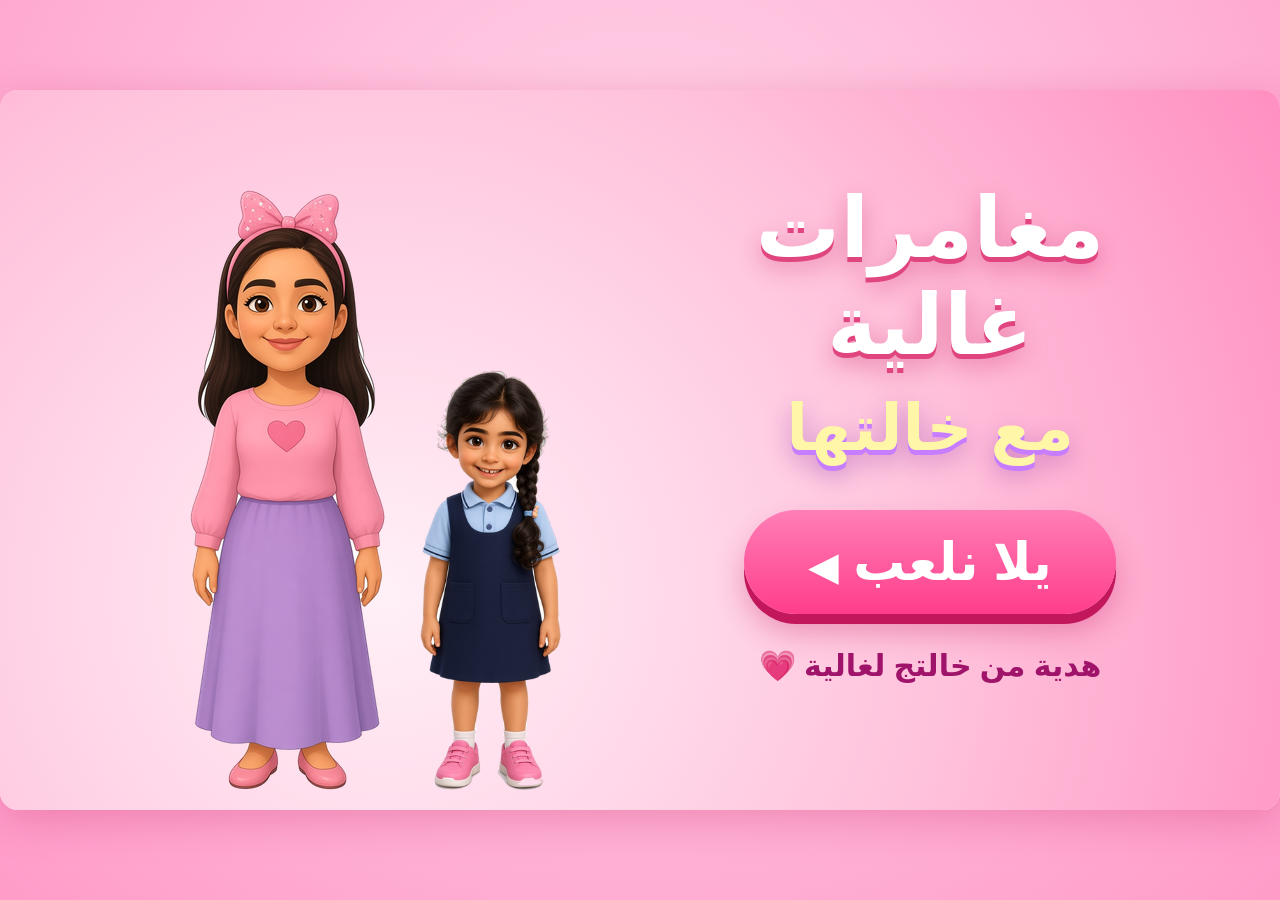
==== index.html @ 0c79da4c "Coins shop + offline 3D classroom" ====
<!DOCTYPE html>
<html lang="ar" dir="rtl">
<head>
<meta charset="utf-8">
<meta name="viewport" content="width=device-width, initial-scale=1, maximum-scale=1, user-scalable=no, viewport-fit=cover">
<meta name="apple-mobile-web-app-capable" content="yes">
<meta name="mobile-web-app-capable" content="yes">
<title>مغامرات غالية مع خالتها</title>
<link rel="stylesheet" href="style.css">
</head>
<body>
<div id="stage" data-screen="start">

  <section id="start" class="screen">
    <div class="hearts"></div>
    <div class="startChars">
      <img src="img/khala.png" class="sk" alt="" draggable="false">
      <img src="img/ghalia.png" class="sg" alt="" draggable="false">
    </div>
    <div class="startBox">
      <h1>مغامرات غالية<br><span>مع خالتها</span></h1>
      <button id="play" class="bigbtn">يلا نلعب <b>&#9654;</b></button>
      <p class="gift">هدية من خالتج لغالية 💗</p>
    </div>
  </section>

  <section id="menu" class="screen">
    <h2>وين نروح اليوم؟</h2>
    <div id="cards"></div>
  </section>

  <section id="room" class="screen">
    <div id="scene"></div>
    <div id="toolbar"></div>
    <div id="carousel"></div>
  </section>

  <div id="topbar">
    <button id="bHome" class="rb" title="البيت"></button>
    <button id="bReset" class="rb" title="من جديد"></button>
    <button id="bMusic" class="rb lt" title="الموسيقى"></button>
    <button id="bVoice" class="rb lt" title="الصوت"></button>
  </div>
  <div id="bubble"><img src="img/khala_face.png" alt="" draggable="false"><p id="btext"></p></div>
  <div id="dragl"></div>
  <div id="fx"></div>
  <div id="rotate">لفّي الجهاز بالعرض عشان تلعبين 🔄<small>(اضغطي للإكمال)</small></div>
</div>
<script src="game.js"></script>
<script src="rooms.js"></script>
<script src="rooms2.js"></script>
<script src="life.js"></script>
<script src="games.js"></script>
<script src="school.js"></script><script src="shop.js"></script>
<script src="menu.js"></script>
<script>GAME.api.buildMenu();</script>
</body>
</html>
---- style.css ----
*{box-sizing:border-box;-webkit-tap-highlight-color:transparent;-webkit-touch-callout:none;-webkit-user-select:none;user-select:none}
html,body{margin:0;padding:0;width:100%;height:100%;overflow:hidden;position:fixed;inset:0;overscroll-behavior:none;touch-action:none;
 background:radial-gradient(circle at 50% 30%,#ffd6ea,#ff9cc8);font-family:"Segoe UI","Tahoma","Geeza Pro","Arial",system-ui,sans-serif}
img{-webkit-user-drag:none;user-drag:none;pointer-events:none}
svg{display:block}
button{font-family:inherit;cursor:pointer;border:0;touch-action:none}
#stage{position:absolute;left:50%;top:50%;width:1280px;height:720px;transform-origin:50% 50%;overflow:hidden;border-radius:18px;background:#ffe3f1;box-shadow:0 10px 40px #c2185b44}
.screen{position:absolute;inset:0;display:none}
#stage[data-screen=start] #start,#stage[data-screen=menu] #menu,#stage[data-screen=room] #room{display:block}

/* start */
#start{background:radial-gradient(circle at 30% 70%,#fff0f7 0,#ffc2dc 55%,#ff8fc0 100%)}
.startChars{position:absolute;left:150px;bottom:20px;width:520px;height:640px}
.startChars img{position:absolute;bottom:0}
.sk{height:600px;left:40px;animation:sway 4s ease-in-out infinite}
.sg{height:420px;left:270px;animation:sway 3.2s ease-in-out infinite reverse}
@keyframes sway{0%,100%{transform:rotate(-1.5deg)}50%{transform:rotate(1.5deg)}}
.startBox{position:absolute;right:70px;top:90px;width:560px;text-align:center}
h1{margin:0;font-size:84px;line-height:1.15;color:#fff;text-shadow:0 5px 0 #e0457f,0 10px 24px #c2185b66;font-weight:900}
h1 span{font-size:64px;color:#fff6a8;text-shadow:0 5px 0 #c77dff,0 10px 24px #7b1fa266}
.bigbtn{margin-top:40px;font-size:52px;font-weight:900;color:#fff;background:linear-gradient(#ff7eb6,#ff3d8b);padding:22px 64px;border-radius:999px;box-shadow:0 10px 0 #c2185b,0 18px 30px #c2185b55;animation:pulse 1.4s ease-in-out infinite}
.bigbtn b{font-size:40px;display:inline-block;transform:scaleX(-1)}
.bigbtn:active{transform:translateY(6px);box-shadow:0 4px 0 #c2185b}
@keyframes pulse{0%,100%{transform:scale(1)}50%{transform:scale(1.06)}}
.gift{font-size:30px;color:#a0136a;font-weight:800;margin-top:34px}
.hearts{position:absolute;inset:0;overflow:hidden}
.hearts i{position:absolute;bottom:-60px;font-style:normal;color:#fff;opacity:.7;animation:rise linear infinite}
@keyframes rise{to{transform:translateY(-840px) rotate(30deg);opacity:0}}

/* menu */
#menu{background:radial-gradient(ellipse at 50% 0%,#ff9cd0 0,#ff5fa2 45%,#d81b74 100%)}
#menu:before{content:"";position:absolute;inset:0;background:repeating-linear-gradient(45deg,#ffffff0d 0 30px,#ffffff00 30px 60px)}
.mhead{position:absolute;left:0;right:0;top:0;height:112px;background:linear-gradient(#ffffff55,#ffffff00)}
#tabs{position:absolute;top:114px;left:0;right:0;display:flex;justify-content:center;gap:14px;direction:rtl}
.tab{font-size:24px;font-weight:900;color:#d81b74;background:linear-gradient(#fff,#ffe3f1);padding:9px 20px;border-radius:999px;box-shadow:0 5px 0 #b0105c,0 8px 16px #0003;position:relative;overflow:hidden}
.tab:after{content:"";position:absolute;left:8%;right:8%;top:3px;height:45%;border-radius:999px;background:linear-gradient(#ffffffcc,#ffffff00)}
.tab.on{color:#fff;background:linear-gradient(#ff8fd0,#e0187a);box-shadow:0 5px 0 #8e0d4c,0 0 0 4px #fff,0 8px 20px #0004}
#strip{position:absolute;top:190px;left:70px;right:70px;height:420px;overflow:hidden;touch-action:none;cursor:grab}
#inner{position:absolute;right:0;top:10px;display:flex;gap:26px;direction:rtl;padding:0 6px;will-change:transform}
.card{position:relative;flex:none;width:280px;height:390px;border-radius:44px;overflow:hidden;box-shadow:0 10px 0 #9c0f55,0 18px 30px #0004;border:7px solid #fff;display:flex;flex-direction:column;align-items:center;justify-content:flex-end;cursor:pointer}
.card .cbg{position:absolute;inset:0}
.card .ic{position:absolute;top:34px;left:50%;transform:translateX(-50%);width:210px;height:210px;border-radius:50%;background:radial-gradient(circle at 40% 35%,#ffffffee,#ffffff88 60%,#ffffff33);display:flex;align-items:center;justify-content:center;box-shadow:inset 0 -6px 12px #0001}
.card .ic svg{width:160px;height:160px}
.card .shine{position:absolute;left:-10%;right:-10%;top:-30%;height:60%;border-radius:50%;background:linear-gradient(#ffffff66,#ffffff00);pointer-events:none}
.card b{position:relative;margin-bottom:26px;font-size:34px;font-weight:900;color:#c2185b;background:linear-gradient(#fff,#ffe3f1);padding:8px 22px;border-radius:999px;box-shadow:0 5px 0 #f48fb1;white-space:nowrap}
.card .cs{position:absolute;top:16px;right:22px;font-style:normal;color:#fff;font-size:34px;text-shadow:0 0 10px #fff;animation:tw 1.4s ease-in-out infinite alternate}
.arr{position:absolute;top:350px;width:64px;height:64px;border-radius:50%;font-size:32px;font-weight:900;color:#d81b74;background:linear-gradient(#fff,#ffd6ea);box-shadow:0 5px 0 #9c0f55,0 8px 18px #0004;z-index:5}
.al{left:6px}.ar{right:6px}
#mchars{position:absolute;bottom:14px;left:50%;transform:translateX(-50%);display:flex;gap:16px;padding:8px 18px;border-radius:999px;background:linear-gradient(#ffffffdd,#ffd6eadd);box-shadow:0 6px 0 #9c0f55,0 10px 20px #0004;direction:rtl}
.mc{display:flex;align-items:center;gap:8px;cursor:pointer}
.mc img{width:64px;height:64px;border-radius:50%;border:4px solid #ff5fa2;background:#ffd6ea}
.mc b{font-size:26px;color:#c2185b;font-weight:900}
/* top bar */
#topbar{position:absolute;inset:0;pointer-events:none;z-index:60}
.rb{position:absolute;top:14px;width:84px;height:84px;border-radius:50%;background:radial-gradient(circle at 50% 30%,#fff 0,#fff 45%,#ffd6ea 100%);border:4px solid #ff5fa2;box-shadow:0 6px 0 #c2185b,0 10px 20px #0003;pointer-events:auto;display:none;padding:14px}
.rb svg{width:100%;height:100%}
.rb:active{transform:translateY(4px);box-shadow:0 2px 0 #f48fb1}
.rb.off{opacity:.45}
#bHome{right:16px}#bReset{right:112px}#bMusic{left:16px}#bVoice{left:112px}
#stage[data-screen=room] #bHome,#stage[data-screen=room] #bReset{display:block}
#stage[data-screen=room] .lt,#stage[data-screen=menu] .lt{display:block}

/* bubble */
#bubble{position:absolute;top:12px;left:50%;transform:translateX(-50%);max-width:780px;min-width:360px;display:none;align-items:center;gap:12px;background:#fff;border-radius:40px;padding:8px 26px 8px 10px;box-shadow:0 6px 0 #f48fb1,0 10px 24px #c2185b33;z-index:61;pointer-events:none;direction:rtl}
#stage[data-screen=room] #bubble,#stage[data-screen=menu] #bubble{display:flex}
#bubble img{width:78px;height:78px;border-radius:50%;background:#ffd6ea;border:4px solid #ff9cc8;flex:none;order:0}
#bubble p{margin:0;font-size:30px;font-weight:800;color:#8e1458;line-height:1.3}
#bubble.show{animation:bpop .35s ease-out}
@keyframes bpop{0%{transform:translateX(-50%) scale(.7)}70%{transform:translateX(-50%) scale(1.06)}100%{transform:translateX(-50%) scale(1)}}

/* room */
#scene{position:absolute;inset:0;overflow:hidden}
#scene .bg{position:absolute;inset:0;width:1280px;height:720px;z-index:0}
.prop{position:absolute}
.prop svg{width:100%;height:100%}
#toolbar{position:absolute;right:12px;top:112px;width:124px;bottom:12px;z-index:50;background:linear-gradient(90deg,#ff7ec0,#e0187a);border-radius:44px;box-shadow:0 8px 0 #8e0d4c,0 12px 24px #0004;display:flex;flex-direction:column;align-items:center;justify-content:space-evenly;padding:6px 0;border:4px solid #fff}
.tool{width:106px;height:90px;border-radius:28px;background:linear-gradient(#fff,#ffe3f1);box-shadow:0 4px 0 #b0105c;display:flex;flex-direction:column;align-items:center;justify-content:center;cursor:grab;touch-action:none;position:relative}
.tool svg{width:64px;height:64px;pointer-events:none}
.tool span{font-size:16px;font-weight:900;color:#c2185b;margin-top:1px;pointer-events:none;white-space:nowrap}
.tool:active{background:#ffe3f1}
.tool.hint{animation:thint 1s ease-in-out infinite;background:#fff3a8}
@keyframes thint{0%,100%{transform:scale(1)}50%{transform:scale(1.12)}}
#carousel{position:absolute;left:14px;bottom:12px;z-index:50;display:flex;gap:12px;background:linear-gradient(#ff7ec0,#e0187a);box-shadow:0 6px 0 #8e0d4c,0 10px 20px #0004;border-radius:30px;padding:8px;border:4px solid #fff;box-shadow:0 6px 20px #c2185b33}
.cc{width:96px;height:98px;border-radius:22px;background:linear-gradient(#fff,#ffe3f1);display:flex;flex-direction:column;align-items:center;justify-content:flex-start;touch-action:none;cursor:grab;overflow:hidden}
.cc img{width:72px;height:72px;border-radius:50%;margin-top:3px;border:3px solid #ff9cc8;background:#ffd6ea}
.cc b{font-size:17px;color:#a0136a}

.char{position:absolute;z-index:10;touch-action:none;cursor:grab;filter:drop-shadow(0 6px 4px #0002)}
.char>img{position:absolute;inset:0;width:100%;height:100%;z-index:1}
.char.lift{z-index:70;filter:drop-shadow(0 18px 10px #0003)}
.char.shine>img{filter:brightness(1.08) saturate(1.1) drop-shadow(0 0 10px #fff7)}
.acc{position:absolute;touch-action:none}
.acc .bk,.acc .fr{position:absolute;inset:0}
.acc .bk{z-index:0}.acc .fr{z-index:4}
.outfit{position:absolute;inset:0;z-index:2;pointer-events:none}.outfit svg{width:100%;height:100%}
.braid{position:absolute;inset:0;width:100%;height:100%;z-index:3}
.lay{position:absolute;pointer-events:none;z-index:5}.lay svg{width:100%;height:100%}
.acc svg{width:100%;height:100%}
.zzz{position:absolute;top:-6%;left:85%;z-index:3;font-size:40px;font-weight:900;color:#fff6a8;text-shadow:0 2px 6px #3f2a8a;pointer-events:none}
.zzz i{position:absolute;font-style:normal;animation:zz 2.4s linear infinite;opacity:0}
.zzz i:nth-child(2){animation-delay:.8s}.zzz i:nth-child(3){animation-delay:1.6s}
@keyframes zz{0%{transform:translate(0,0) scale(.5);opacity:0}20%{opacity:1}100%{transform:translate(40px,-90px) scale(1.2);opacity:0}}

.ghost{position:absolute;pointer-events:none;z-index:90;filter:drop-shadow(0 12px 8px #0003);transition:transform .12s}
.ghost svg,.ghost img{width:100%;height:100%}
.ghost .bk,.ghost .fr{position:absolute;inset:0}
.ghost.pour{transform:rotate(-35deg)}
#dragl,#fx{position:absolute;inset:0;pointer-events:none}
#dragl{z-index:90}#fx{z-index:100}
.spk{position:absolute}
.spk svg{width:100%;height:100%}
.conf{position:absolute;width:14px;height:20px;border-radius:4px}
.drop{position:absolute;width:12px;height:16px;border-radius:50% 50% 50% 50%/60% 60% 40% 40%;background:#4fb3ff}

/* garden */
.bed{position:absolute;width:190px;height:90px;z-index:4}
.bed .soil{position:absolute;inset:0}
.bed .fl{position:absolute;left:45px;bottom:44px;width:100px;height:170px;transform-origin:50% 100%}
.bed .fl.sway{animation:fsway 3s ease-in-out infinite}
@keyframes fsway{0%,100%{transform:rotate(-3deg)}50%{transform:rotate(3deg)}}
.bfly{position:absolute;width:44px;height:36px;z-index:20;pointer-events:none;animation:flyb 5s ease-in-out infinite}
.bfly .w{transform-origin:50% 50%;animation:flap .25s ease-in-out infinite alternate}
@keyframes flap{to{transform:scaleX(.3)}}
@keyframes flyb{0%,100%{transform:translate(0,0)}25%{transform:translate(30px,-20px)}50%{transform:translate(-10px,-40px)}75%{transform:translate(-30px,-10px)}}
.cloud{animation:drift 30s linear infinite}
@keyframes drift{from{transform:translateX(-200px)}to{transform:translateX(1400px)}}

/* kitchen */
#oven.on .win{fill:#ff9a3c}
#oven.on{filter:drop-shadow(0 0 30px #ffb347)}
.pbar{position:absolute;left:30px;right:30px;top:-40px;height:24px;border-radius:12px;background:#fff;border:4px solid #ff9cc8;overflow:hidden;display:none}
.pbar i{display:block;height:100%;width:0;background:linear-gradient(90deg,#ffd34d,#ff7eb6)}
#oven.on .pbar{display:block}
#bowl.ready{animation:thint 1s ease-in-out infinite;cursor:grab}
#bowl.stir{animation:stir .25s linear 5}
@keyframes stir{0%,100%{transform:rotate(0)}25%{transform:rotate(-4deg)}75%{transform:rotate(4deg)}}
.flame{animation:flick .3s ease-in-out infinite alternate;transform-origin:50% 100%}
@keyframes flick{to{transform:scaleY(1.2) scaleX(.85)}}

/* bedroom */
#night{position:absolute;inset:0;z-index:30;pointer-events:none;background:rgba(22,18,80,.66);opacity:0;transition:opacity .9s}
#night.on{opacity:1}
#night .st{position:absolute;color:#fff6a8;animation:tw 1.6s ease-in-out infinite alternate}
#night .st svg{width:100%;height:100%}
@keyframes tw{from{opacity:.25;transform:scale(.7)}to{opacity:1;transform:scale(1.15)}}
#lamp{z-index:31;cursor:pointer}
#lamp .glow{position:absolute;left:-90px;top:-60px;width:290px;height:290px;border-radius:50%;background:radial-gradient(#fff3a8aa,#fff3a800 70%);pointer-events:none;transition:opacity .5s}
#lamp.off .glow{opacity:0}
#lamp.off .shade{fill:#b9a7d9}

#rotate{display:none;position:absolute;inset:0;z-index:200;background:#ff9cc8f0;color:#fff;font-size:60px;font-weight:900;align-items:center;justify-content:center;flex-direction:column;text-align:center}
#rotate small{font-size:30px;margin-top:20px}
@media (orientation:portrait){#rotate.need{display:flex}}

#toolbar.many .tool{height:74px}#toolbar.many .tool svg{width:50px;height:50px}#toolbar.many .tool span{font-size:14px}
.tool:before,.cc:before,.rb:before{content:"";position:absolute;left:12%;right:12%;top:4px;height:36%;border-radius:999px;background:linear-gradient(#ffffffcc,#ffffff00);pointer-events:none}
.cc{position:relative;box-shadow:0 4px 0 #b0105c}
#bubble{border:4px solid #ff5fa2;background:linear-gradient(#fff,#fff0f7)}
.acc,.acc .bk,.acc .fr,.acc .bk *{pointer-events:none}
.acc .fr svg *{pointer-events:visiblePainted}

#iris{position:absolute;left:50%;top:50%;width:1600px;height:1600px;transform:translate(-50%,-50%);border-radius:50%;box-shadow:0 0 0 1400px #e0187a;pointer-events:none;z-index:150}
.nocar #carousel{display:none}.notools #toolbar{display:none}
/* life */
.char>img.idle{animation:breathe 3.2s ease-in-out infinite;transform-origin:50% 100%}
@keyframes breathe{0%,100%{transform:scale(1,1)}50%{transform:scale(1.012,1.022) translateY(-2px)}}
.lids{position:absolute;inset:0;z-index:3;pointer-events:none}
.lids i{position:absolute;border-radius:50%;transform:scaleY(0);transform-origin:50% 0;border-bottom:2px solid #3a2216}
.hrt{position:absolute;color:#ff3d8b;font-size:30px;font-weight:900;text-shadow:0 2px 0 #fff}
.ftxt{position:absolute;font-size:46px;font-weight:900;color:#fff;text-shadow:0 3px 0 #d81b74,0 0 12px #ff5fa2;white-space:nowrap;pointer-events:none}
.dust{position:absolute;width:22px;height:22px;border-radius:50%;background:#e8dcc8}
.tapring{position:absolute;width:70px;height:70px;border-radius:50%;border:5px solid #fff;box-shadow:0 0 10px #ff5fa2}
.amb.tapme{cursor:pointer}
.cat svg .tail{animation:tail 1s ease-in-out infinite alternate;transform-origin:100px 40px}
@keyframes tail{to{transform:rotate(20deg)}}
.bird .wg{animation:wing .3s ease-in-out infinite alternate;transform-origin:30px 14px}
@keyframes wing{to{transform:scaleY(-.6)}}
.mote{position:absolute;width:10px;height:10px;border-radius:50%;background:radial-gradient(#fff,#fff0);pointer-events:none;z-index:2;animation:mote 7s ease-in-out infinite}
@keyframes mote{0%,100%{transform:translate(0,0);opacity:.2}50%{transform:translate(20px,-40px);opacity:1}}
.fish{animation:swim 7s linear infinite}.f1{animation-duration:6s}.f2{animation-duration:8s;animation-delay:-3s}.f3{animation-duration:5s;animation-delay:-1s}
@keyframes swim{0%{transform:translate(20px,40px)}25%{transform:translate(110px,30px)}50%{transform:translate(180px,60px) scaleX(-1)}75%{transform:translate(90px,75px) scaleX(-1)}100%{transform:translate(20px,40px)}}
.tank.fast .fish{animation-duration:1.2s!important}
.steam{position:absolute;width:26px;height:26px;border-radius:50%;background:#ffffffcc;filter:blur(2px)}
.tvshow{position:absolute;left:9%;top:13%;width:82%;height:65%;overflow:hidden;border-radius:8px;display:none;background:linear-gradient(90deg,#ff7eb6,#ffd34d,#7ed6ff,#b388ff);background-size:300% 100%;animation:rainbow 2s linear infinite}
.tv.on .tvshow{display:block}
.tvshow i{position:absolute;font-style:normal;color:#fff;font-size:28px;animation:tvj 1s ease-in-out infinite alternate}
.tvshow i:nth-child(1){left:10%;top:20%}.tvshow i:nth-child(2){left:45%;top:35%;animation-delay:.3s}.tvshow i:nth-child(3){left:75%;top:15%;animation-delay:.6s}
@keyframes tvj{to{transform:translateY(20px) rotate(30deg)}}
@keyframes rainbow{to{background-position:300% 0}}
.curt{transform-origin:50% 0;animation:curt 4s ease-in-out infinite;pointer-events:none}.curt.r{animation-delay:-2s}
@keyframes curt{0%,100%{transform:skewX(0)}50%{transform:skewX(3deg)}}
.doors{perspective:600px}.door{position:absolute;top:0;width:50%;height:100%;border:6px solid #ff9cc8;border-radius:12px;transition:transform .6s;box-shadow:inset 0 0 0 10px #fff3}
.door.l{left:0;transform-origin:0 50%}.door.r{right:0;transform-origin:100% 50%}
.door:after{content:"";position:absolute;top:48%;width:14px;height:14px;border-radius:50%;background:#ff5fa2}.door.l:after{right:12px}.door.r:after{left:12px}
.doors.open .door.l{transform:rotateY(-75deg)}.doors.open .door.r{transform:rotateY(75deg)}
.apple{position:absolute;width:26px;height:26px;border-radius:50%;background:radial-gradient(circle at 35% 35%,#ff8a8a,#e8193c)}
.bub{position:absolute;border-radius:50%;border:2px solid #bfe6ff;background:radial-gradient(circle at 30% 30%,#fff,#bfe6ff44)}
/* games ui */
#coins{position:absolute;left:210px;top:26px;padding:8px 18px;border-radius:999px;font-size:28px;font-weight:900;color:#8a5a00;background:linear-gradient(#fff6c2,#ffd34d);box-shadow:0 5px 0 #c99a00,0 8px 16px #0003;display:none;pointer-events:none;direction:ltr}
#stage[data-screen=menu] #coins,#stage[data-screen=room] #coins{display:block}
.hud{position:absolute;bottom:14px;left:50%;transform:translateX(-50%);z-index:40;display:flex;gap:24px;padding:10px 28px;border-radius:999px;background:linear-gradient(#ff7ec0,#e0187a);box-shadow:0 6px 0 #8e0d4c,0 10px 20px #0004;color:#fff;font-size:34px;font-weight:900;direction:ltr}
.ovl{position:absolute;inset:0;z-index:45;background:#7a0a4a66;display:flex;align-items:center;justify-content:center}
.ovbox{min-width:520px;max-width:780px;padding:30px 40px;border-radius:44px;background:linear-gradient(#fff,#ffe3f1);border:8px solid #ff5fa2;box-shadow:0 12px 0 #9c0f55,0 20px 40px #0005;text-align:center}
.ovbox h3{margin:0 0 10px;font-size:52px;color:#d81b74;font-weight:900}
.ovbox p{margin:8px 0;font-size:30px;color:#8e1458;font-weight:800}
.ovbtns{display:flex;gap:16px;justify-content:center;margin-top:18px;flex-wrap:wrap}
.gbtn{font-size:34px;font-weight:900;color:#fff;background:linear-gradient(#ff7eb6,#e0187a);padding:14px 34px;border-radius:999px;box-shadow:0 7px 0 #8e0d4c;position:relative}
.gbtn.alt{background:linear-gradient(#c9a4ff,#8f5bff);box-shadow:0 7px 0 #4b2aa8}.gbtn.nx{background:linear-gradient(#8fe38f,#2fa84f);box-shadow:0 7px 0 #1b6b30}
.gbtn:active{transform:translateY(5px);box-shadow:0 2px 0 #8e0d4c}
.stars{font-size:80px;letter-spacing:8px;direction:ltr}.stars i{font-style:normal;color:#e6d6e6;text-shadow:0 4px 0 #c9b0c9}.stars i.on{color:#ffd34d;text-shadow:0 4px 0 #e0a400,0 0 20px #fff6a8}
.cdown{position:absolute;left:50%;top:50%;transform:translate(-50%,-50%);z-index:46;font-size:180px;font-weight:900;color:#fff;text-shadow:0 8px 0 #d81b74,0 0 30px #ff5fa2;pointer-events:none}
.mcard{position:absolute;perspective:800px;cursor:pointer;z-index:5}
.mcard .mi{position:absolute;inset:0;transition:transform .4s;transform-style:preserve-3d}
.mcard.up .mi{transform:rotateY(180deg)}
.mf{position:absolute;inset:0;border-radius:24px;backface-visibility:hidden;-webkit-backface-visibility:hidden;display:flex;align-items:center;justify-content:center;border:6px solid #fff;box-shadow:0 6px 0 #9c0f55}
.mf.back{background:linear-gradient(135deg,#ff7eb6,#c77dff);color:#fff;font-size:70px;font-weight:900}
.mf.front{background:#fff;transform:rotateY(180deg)}
.mf.front img,.mf.front svg{width:78%;height:78%;object-fit:cover;border-radius:50%}
.mcard.done .mf.front{box-shadow:0 0 0 6px #ffd34d,0 0 26px #ffd34d}
.basket{position:absolute;z-index:6}
.fall{position:absolute;left:0;top:0;width:60px;height:60px;z-index:5;pointer-events:none}
.fall.gold{filter:drop-shadow(0 0 10px #fff6a8) saturate(1.5)}.fall.gold svg{transform:scale(1.25)}
.bal{position:absolute;left:0;top:0;width:80px;height:130px;z-index:5;cursor:pointer}
.hole{position:absolute;width:160px;height:150px;z-index:5;cursor:pointer}
.hole>svg{position:absolute;left:0;bottom:0;width:160px;height:110px;z-index:2}
.hole .pop{position:absolute;left:30px;top:40px;width:100px;height:110px;z-index:1;transform:translateY(80px);transition:transform .18s;overflow:hidden}
.hole .pop.up{transform:translateY(-30px)}
.hole .pop svg{width:100%;height:100%}
/* school */
.nextbtn{position:absolute;left:50%;bottom:24px;transform:translateX(-50%);z-index:44;font-size:40px;font-weight:900;color:#fff;background:linear-gradient(#8fe38f,#2fa84f);padding:14px 46px;border-radius:999px;box-shadow:0 8px 0 #1b6b30,0 12px 24px #0004;cursor:pointer;animation:pulse 1.2s ease-in-out infinite}
.sbar{position:absolute;left:50%;top:112px;transform:translateX(-50%);z-index:40;display:flex;align-items:center;gap:12px;background:#fff;border:4px solid #ff5fa2;border-radius:999px;padding:6px 16px;font-size:26px;font-weight:900;color:#c2185b}
.sbar div{width:300px;height:22px;border-radius:11px;background:#ffe3f1;overflow:hidden}.sbar i{display:block;height:100%;width:0;background:linear-gradient(90deg,#ffd34d,#ff5fa2);transition:width .2s}
.holdbtn{position:absolute;width:130px;height:130px;border-radius:50%;z-index:40;background:radial-gradient(circle at 50% 35%,#7ed6ff,#2f93d6);box-shadow:0 8px 0 #1b5e9a,0 12px 24px #0004;display:flex;align-items:center;justify-content:center;cursor:pointer;touch-action:none}
.holdbtn svg{position:absolute;inset:-6px;width:142px;height:142px}.holdbtn b{font-size:60px}.holdbtn.on{transform:scale(.94)}
.dimmer{position:absolute;inset:0;background:#2a2060aa;z-index:18;pointer-events:none;transition:opacity 1s}
.clockr{animation:ringc .12s linear infinite;cursor:pointer}
@keyframes ringc{0%,100%{transform:rotate(-8deg)}50%{transform:rotate(8deg)}}
.swipe{position:absolute;z-index:25;touch-action:none}
.handhint{position:absolute;z-index:41;font-size:60px;pointer-events:none;animation:hh 1s ease-in-out infinite}
@keyframes hh{0%,100%{transform:translateX(-30px)}50%{transform:translateX(30px)}}
.pjtop{position:absolute;left:0;right:0;bottom:0;height:20%;background:linear-gradient(#ffd6ea,#ff9cc8);border-radius:40% 40% 0 0}
.tapme{cursor:pointer}.sway{animation:fsway 2.5s ease-in-out infinite}
.tapspot{position:absolute;z-index:30;border-radius:40%;border:4px dashed #fff;box-shadow:0 0 16px #ff5fa2;animation:pulse 1s ease-in-out infinite;cursor:pointer}
.fall2{position:absolute;left:0;top:0;width:90px;height:90px;z-index:20;cursor:pointer;filter:drop-shadow(0 6px 4px #0003)}
.par{position:absolute;left:0;right:0;pointer-events:none}
.par.far{top:150px;height:240px;background:url("data:image/svg+xml,%3Csvg xmlns='http://www.w3.org/2000/svg' width='640' height='240'%3E%3Crect x='20' y='60' width='120' height='180' rx='8' fill='%23ffc2dc'/%3E%3Crect x='170' y='100' width='100' height='140' rx='8' fill='%23c9a4ff'/%3E%3Crect x='300' y='40' width='130' height='200' rx='8' fill='%23ffe0a3'/%3E%3Crect x='470' y='90' width='110' height='150' rx='8' fill='%23a8ecd0'/%3E%3Cg fill='%23fff' opacity='.8'%3E%3Crect x='40' y='90' width='30' height='30'/%3E%3Crect x='90' y='90' width='30' height='30'/%3E%3Crect x='40' y='150' width='30' height='30'/%3E%3Crect x='190' y='130' width='25' height='25'/%3E%3Crect x='330' y='70' width='30' height='30'/%3E%3Crect x='380' y='70' width='30' height='30'/%3E%3Crect x='490' y='120' width='30' height='30'/%3E%3C/g%3E%3Ccircle cx='600' cy='200' r='40' fill='%236bd466'/%3E%3Ccircle cx='150' cy='210' r='30' fill='%236bd466'/%3E%3C/svg%3E") repeat-x}
.par.lanes{top:515px;height:110px;background:url("data:image/svg+xml,%3Csvg xmlns='http://www.w3.org/2000/svg' width='160' height='110'%3E%3Crect x='0' y='3' width='80' height='8' rx='4' fill='%23fff'/%3E%3Crect x='0' y='99' width='80' height='8' rx='4' fill='%23fff'/%3E%3C/svg%3E") repeat-x}
.car{position:absolute;width:300px;height:150px;z-index:20}.car svg{width:100%;height:100%}
.car img{position:absolute;width:44px;height:44px;border-radius:50%}.car .fk{left:186px;top:12px}.car .fg{left:122px;top:14px}
.robj{position:absolute;left:0;top:0;width:80px;height:80px;z-index:15;pointer-events:none}.robj svg{width:100%;height:100%}
.robj.light{width:70px;height:260px;z-index:12}.robj.gate{width:420px;height:330px;z-index:5}
.brake{position:absolute;left:30px;bottom:110px;width:150px;height:150px;border-radius:50%;z-index:40;background:radial-gradient(circle at 50% 35%,#ff7a7a,#d81b1b);box-shadow:0 8px 0 #8a0d0d,0 12px 24px #0004;display:flex;flex-direction:column;align-items:center;justify-content:center;color:#fff;font-weight:900;font-size:26px;touch-action:none;cursor:pointer}
.brake b{font-size:56px}.brake.on{transform:scale(.92)}.brake.hint{animation:pulse .6s ease-in-out infinite}
.sboard{position:absolute;left:290px;top:50px;width:580px;height:360px;border-radius:24px;background:#2f6f5a;border:14px solid #c48a55;box-shadow:0 10px 24px #0003;z-index:6;overflow:hidden}
.bin{position:absolute;inset:0}
.blt{position:absolute;left:24px;top:14px;font-size:110px;font-weight:900;color:#fff6a8;font-family:Arial,sans-serif}
.bq{position:absolute;left:150px;top:44px;font-size:44px;color:#fff;font-weight:800;font-family:Arial,sans-serif;direction:ltr}
.bpics{position:absolute;left:20px;right:20px;bottom:20px;display:flex;justify-content:space-around;direction:ltr}
.bpic{width:150px;height:170px;border-radius:24px;background:#fff;display:flex;flex-direction:column;align-items:center;justify-content:center;cursor:pointer;box-shadow:0 6px 0 #1f4a3c}
.bpic svg{width:100px;height:100px}.bpic span{font-size:26px;font-weight:900;color:#2f6f5a;font-family:Arial,sans-serif}
.bpic.ok{background:#fff6a8;box-shadow:0 0 0 6px #ffd34d,0 0 24px #ffd34d}
.sslot,.sshape{position:absolute;width:70px;height:70px;z-index:31}.sslot svg,.sshape svg{width:100%;height:100%}
.sshape{z-index:32;cursor:grab;touch-action:none;filter:drop-shadow(0 4px 2px #0004)}
.teacher,.kid{pointer-events:none}
.cert{width:640px;padding:10px;border:10px double #ffd34d;border-radius:30px;background:#fffdf3}
.cert img{height:250px}.ctitle{font-size:56px;font-weight:900;color:#d81b74}.cert p{margin:4px}.cd{direction:ltr;color:#999!important;font-size:24px!important}
.certo .ovbox{padding:20px 30px}
/* shop */
.shopgrid{position:absolute;left:50px;top:110px;width:840px;display:grid;grid-template-columns:repeat(4,1fr);gap:18px;z-index:30}
.scard{background:linear-gradient(180deg,#fff,#ffe3f1);border:4px solid #ff9cc8;border-radius:26px;height:200px;display:flex;flex-direction:column;align-items:center;justify-content:center;box-shadow:0 8px 0 #f17db5,0 12px 24px #c2185b33;cursor:pointer;touch-action:none}
.scard .sico{width:110px;height:100px;display:flex;align-items:center;justify-content:center}
.scard .sico svg{max-width:100%;max-height:100%}
.scard .snm{font-weight:900;color:#a0136a;font-size:22px}
.scard .spr{margin-top:6px;background:#ffd34d;color:#7a4a00;border-radius:16px;padding:2px 14px;font-weight:900;font-size:22px;direction:ltr}
.scard.own{border-color:#7be07b;box-shadow:0 8px 0 #4cbb4c}.scard.own .spr{background:#7be07b;color:#fff;direction:rtl}
.scard.lock{filter:saturate(.55);opacity:.85}
.scard.can{animation:bob 1.6s ease-in-out infinite}
.shopnote{position:absolute;left:50px;top:560px;width:840px;text-align:center;font-weight:900;color:#a0136a;font-size:24px;z-index:30}
.shopgo{position:absolute;left:340px;top:615px;z-index:30;font-size:22px}
@keyframes sbob{0%,100%{transform:translateY(0)}50%{transform:translateY(-6px)}}.scard.can{animation:sbob 1.6s ease-in-out infinite}
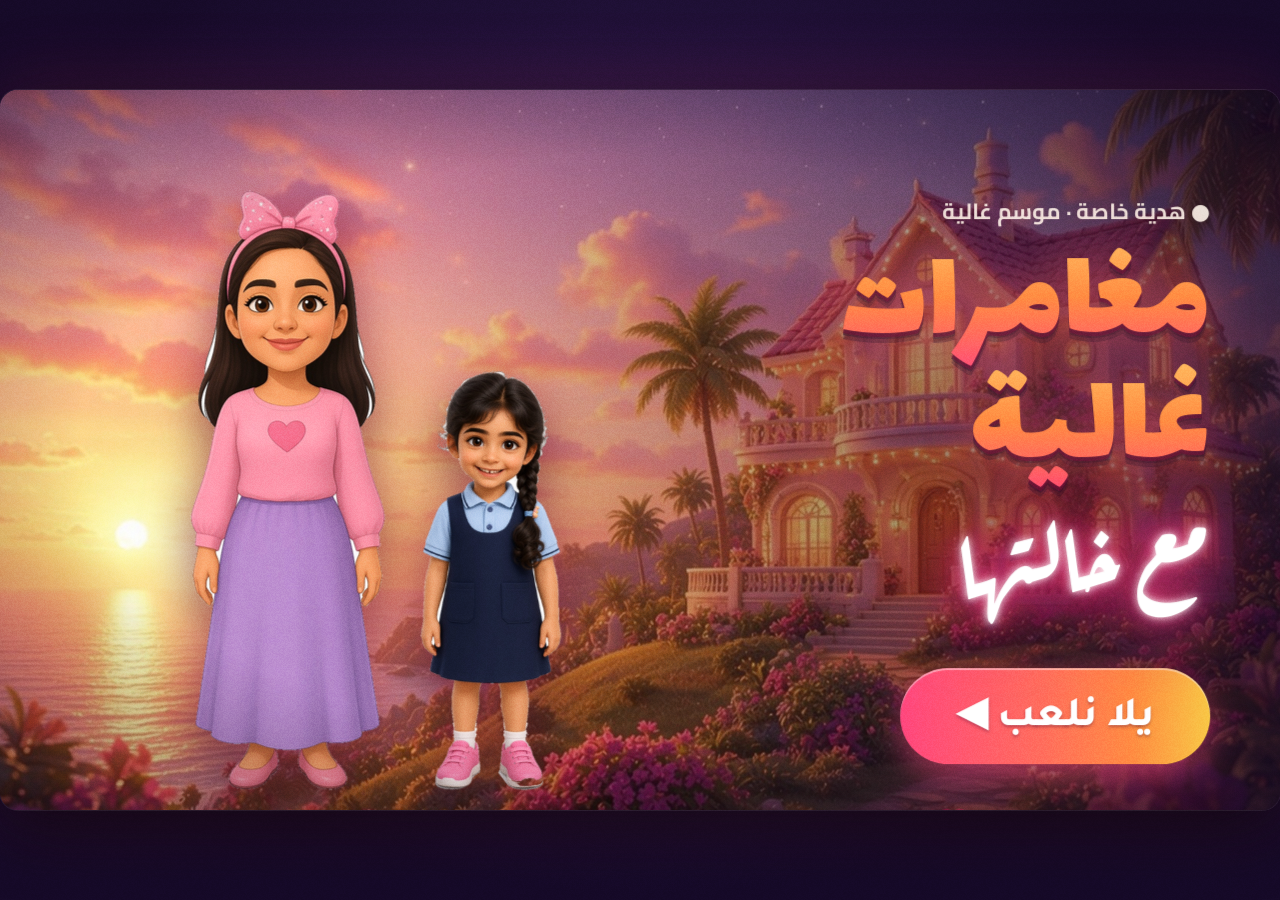
==== commit d6a7ebb4: "v2: illustrated 2.5D redesign (sunset boutique shop, illustrated dream house + classroom, Ghalia spr" ====
--- a/index.html
+++ b/index.html
@@ -6,7 +6,12 @@
 <meta name="apple-mobile-web-app-capable" content="yes">
 <meta name="mobile-web-app-capable" content="yes">
 <title>مغامرات غالية مع خالتها</title>
+<link rel="stylesheet" href="fonts/tajawal.css">
+<link rel="stylesheet" href="fonts/v2.css">
 <link rel="stylesheet" href="style.css">
+<link rel="stylesheet" href="chrome.css">
+<link rel="stylesheet" href="theme-v2.css">
+<meta name="theme-color" content="#160a28">
 </head>
 <body>
 <div id="stage" data-screen="start">
@@ -18,7 +23,7 @@
       <img src="img/ghalia.png" class="sg" alt="" draggable="false">
     </div>
     <div class="startBox">
-      <h1>مغامرات غالية<br><span>مع خالتها</span></h1>
+      <h1><span class="t1">مغامرات غالية</span><br><span class="t2">مع خالتها</span></h1>
       <button id="play" class="bigbtn">يلا نلعب <b>&#9654;</b></button>
       <p class="gift">هدية من خالتج لغالية 💗</p>
     </div>
@@ -46,13 +51,16 @@
   <div id="fx"></div>
   <div id="rotate">لفّي الجهاز بالعرض عشان تلعبين 🔄<small>(اضغطي للإكمال)</small></div>
 </div>
+<script src="chrome.js"></script>
+<script src="voice-en.js"></script>
 <script src="game.js"></script>
 <script src="rooms.js"></script>
 <script src="rooms2.js"></script>
 <script src="life.js"></script>
 <script src="games.js"></script>
 <script src="school.js"></script><script src="shop.js"></script>
+<script src="v2-rooms.js"></script>
 <script src="menu.js"></script>
-<script>GAME.api.buildMenu();</script>
+<script>GAME.api.buildMenu();V2.grain(document.body,{opacity:.06,vignette:false});</script>
 </body>
 </html>
--- a/fonts/tajawal.css
+++ b/fonts/tajawal.css
@@ -0,0 +1,48 @@
+@font-face {
+  font-family: 'Tajawal';
+  font-style: normal;
+  font-weight: 500;
+  font-display: swap;
+  src: url(tajawal-500-arabic.woff2) format('woff2');
+  unicode-range: U+0600-06FF, U+0750-077F, U+0870-0891, U+0897-08E1, U+08E3-08FF, U+200C-200E, U+2010-2011, U+204F, U+2E41, U+FB50-FDFF, U+FE70-FE74, U+FE76-FEFC, U+102E0-102FB, U+10E60-10E7E, U+10EC2-10EC7, U+10EC9-10EEE, U+10EF0-10EFF, U+1EE00-1EE03, U+1EE05-1EE1F, U+1EE21-1EE22, U+1EE24, U+1EE27, U+1EE29-1EE32, U+1EE34-1EE37, U+1EE39, U+1EE3B, U+1EE42, U+1EE47, U+1EE49, U+1EE4B, U+1EE4D-1EE4F, U+1EE51-1EE52, U+1EE54, U+1EE57, U+1EE59, U+1EE5B, U+1EE5D, U+1EE5F, U+1EE61-1EE62, U+1EE64, U+1EE67-1EE6A, U+1EE6C-1EE72, U+1EE74-1EE77, U+1EE79-1EE7C, U+1EE7E, U+1EE80-1EE89, U+1EE8B-1EE9B, U+1EEA1-1EEA3, U+1EEA5-1EEA9, U+1EEAB-1EEBB, U+1EEF0-1EEF1;
+}
+@font-face {
+  font-family: 'Tajawal';
+  font-style: normal;
+  font-weight: 500;
+  font-display: swap;
+  src: url(tajawal-500-latin.woff2) format('woff2');
+  unicode-range: U+0000-00FF, U+0131, U+0152-0153, U+02BB-02BC, U+02C6, U+02DA, U+02DC, U+0304, U+0308, U+0329, U+2000-206F, U+20AC, U+2122, U+2191, U+2193, U+2212, U+2215, U+FEFF, U+FFFD;
+}
+@font-face {
+  font-family: 'Tajawal';
+  font-style: normal;
+  font-weight: 700;
+  font-display: swap;
+  src: url(tajawal-700-arabic.woff2) format('woff2');
+  unicode-range: U+0600-06FF, U+0750-077F, U+0870-0891, U+0897-08E1, U+08E3-08FF, U+200C-200E, U+2010-2011, U+204F, U+2E41, U+FB50-FDFF, U+FE70-FE74, U+FE76-FEFC, U+102E0-102FB, U+10E60-10E7E, U+10EC2-10EC7, U+10EC9-10EEE, U+10EF0-10EFF, U+1EE00-1EE03, U+1EE05-1EE1F, U+1EE21-1EE22, U+1EE24, U+1EE27, U+1EE29-1EE32, U+1EE34-1EE37, U+1EE39, U+1EE3B, U+1EE42, U+1EE47, U+1EE49, U+1EE4B, U+1EE4D-1EE4F, U+1EE51-1EE52, U+1EE54, U+1EE57, U+1EE59, U+1EE5B, U+1EE5D, U+1EE5F, U+1EE61-1EE62, U+1EE64, U+1EE67-1EE6A, U+1EE6C-1EE72, U+1EE74-1EE77, U+1EE79-1EE7C, U+1EE7E, U+1EE80-1EE89, U+1EE8B-1EE9B, U+1EEA1-1EEA3, U+1EEA5-1EEA9, U+1EEAB-1EEBB, U+1EEF0-1EEF1;
+}
+@font-face {
+  font-family: 'Tajawal';
+  font-style: normal;
+  font-weight: 700;
+  font-display: swap;
+  src: url(tajawal-700-latin.woff2) format('woff2');
+  unicode-range: U+0000-00FF, U+0131, U+0152-0153, U+02BB-02BC, U+02C6, U+02DA, U+02DC, U+0304, U+0308, U+0329, U+2000-206F, U+20AC, U+2122, U+2191, U+2193, U+2212, U+2215, U+FEFF, U+FFFD;
+}
+@font-face {
+  font-family: 'Tajawal';
+  font-style: normal;
+  font-weight: 800;
+  font-display: swap;
+  src: url(tajawal-800-arabic.woff2) format('woff2');
+  unicode-range: U+0600-06FF, U+0750-077F, U+0870-0891, U+0897-08E1, U+08E3-08FF, U+200C-200E, U+2010-2011, U+204F, U+2E41, U+FB50-FDFF, U+FE70-FE74, U+FE76-FEFC, U+102E0-102FB, U+10E60-10E7E, U+10EC2-10EC7, U+10EC9-10EEE, U+10EF0-10EFF, U+1EE00-1EE03, U+1EE05-1EE1F, U+1EE21-1EE22, U+1EE24, U+1EE27, U+1EE29-1EE32, U+1EE34-1EE37, U+1EE39, U+1EE3B, U+1EE42, U+1EE47, U+1EE49, U+1EE4B, U+1EE4D-1EE4F, U+1EE51-1EE52, U+1EE54, U+1EE57, U+1EE59, U+1EE5B, U+1EE5D, U+1EE5F, U+1EE61-1EE62, U+1EE64, U+1EE67-1EE6A, U+1EE6C-1EE72, U+1EE74-1EE77, U+1EE79-1EE7C, U+1EE7E, U+1EE80-1EE89, U+1EE8B-1EE9B, U+1EEA1-1EEA3, U+1EEA5-1EEA9, U+1EEAB-1EEBB, U+1EEF0-1EEF1;
+}
+@font-face {
+  font-family: 'Tajawal';
+  font-style: normal;
+  font-weight: 800;
+  font-display: swap;
+  src: url(tajawal-800-latin.woff2) format('woff2');
+  unicode-range: U+0000-00FF, U+0131, U+0152-0153, U+02BB-02BC, U+02C6, U+02DA, U+02DC, U+0304, U+0308, U+0329, U+2000-206F, U+20AC, U+2122, U+2191, U+2193, U+2212, U+2215, U+FEFF, U+FFFD;
+}
--- a/fonts/v2.css
+++ b/fonts/v2.css
@@ -0,0 +1,10 @@
+/* v2 display fonts — vendored locally (SIL OFL) */
+@font-face{font-family:'Lalezar';font-style:normal;font-weight:400;font-display:swap;src:url(lalezar-arabic-400-normal.woff2) format('woff2');unicode-range:U+0600-06FF,U+0750-077F,U+0870-08FF,U+200C-200E,U+2010-2011,U+204F,U+2E41,U+FB50-FDFF,U+FE70-FEFC;}
+@font-face{font-family:'Lalezar';font-style:normal;font-weight:400;font-display:swap;src:url(lalezar-latin-400-normal.woff2) format('woff2');unicode-range:U+0000-00FF,U+0131,U+0152-0153,U+02BB-02BC,U+02C6,U+02DA,U+02DC,U+2000-206F,U+20AC,U+2122,U+2212,U+FEFF,U+FFFD;}
+@font-face{font-family:'Aref Ruqaa';font-style:normal;font-weight:700;font-display:swap;src:url(aref-ruqaa-arabic-700-normal.woff2) format('woff2');unicode-range:U+0600-06FF,U+0750-077F,U+0870-08FF,U+200C-200E,U+2010-2011,U+204F,U+2E41,U+FB50-FDFF,U+FE70-FEFC;}
+@font-face{font-family:'Aref Ruqaa';font-style:normal;font-weight:700;font-display:swap;src:url(aref-ruqaa-latin-700-normal.woff2) format('woff2');unicode-range:U+0000-00FF,U+2000-206F;}
+@font-face{font-family:'Cairo';font-style:normal;font-weight:400;font-display:swap;src:url(cairo-arabic-400-normal.woff2) format('woff2');unicode-range:U+0600-06FF,U+0750-077F,U+0870-08FF,U+200C-200E,U+2010-2011,U+204F,U+2E41,U+FB50-FDFF,U+FE70-FEFC;}
+@font-face{font-family:'Cairo';font-style:normal;font-weight:700;font-display:swap;src:url(cairo-arabic-700-normal.woff2) format('woff2');unicode-range:U+0600-06FF,U+0750-077F,U+0870-08FF,U+200C-200E,U+2010-2011,U+204F,U+2E41,U+FB50-FDFF,U+FE70-FEFC;}
+@font-face{font-family:'Cairo';font-style:normal;font-weight:900;font-display:swap;src:url(cairo-arabic-900-normal.woff2) format('woff2');unicode-range:U+0600-06FF,U+0750-077F,U+0870-08FF,U+200C-200E,U+2010-2011,U+204F,U+2E41,U+FB50-FDFF,U+FE70-FEFC;}
+@font-face{font-family:'Cairo';font-style:normal;font-weight:700;font-display:swap;src:url(cairo-latin-700-normal.woff2) format('woff2');unicode-range:U+0000-00FF,U+2000-206F,U+2212;}
+@font-face{font-family:'Cairo';font-style:normal;font-weight:900;font-display:swap;src:url(cairo-latin-900-normal.woff2) format('woff2');unicode-range:U+0000-00FF,U+2000-206F,U+2212;}
--- a/chrome.css
+++ b/chrome.css
@@ -0,0 +1,73 @@
+/* ===== Ghalia v2 shared chrome: "sunset neon boutique" visual language ===== */
+:root{
+  --v2-ink:#160a28;--v2-plum:#23153c;--v2-plum2:#2f1b4f;
+  --v2-pink:#ff477e;--v2-pink2:#e12b7a;--v2-orange:#ff8c42;--v2-yellow:#f9c846;--v2-cyan:#00f0ff;--v2-green:#5dffa0;
+  --v2-cream:#fff4ea;
+  --v2-grad:linear-gradient(90deg,#ff477e 0%,#ff6d5e 45%,#ff8c42 75%,#f9c846 100%);
+  --v2-head:'Lalezar','Cairo','Tajawal',system-ui,sans-serif;
+  --v2-script:'Aref Ruqaa','Lalezar',serif;
+  --v2-ui:'Cairo','Tajawal',system-ui,sans-serif;
+}
+.v2-grain{position:fixed;inset:-50%;width:200%;height:200%;pointer-events:none;z-index:9000;opacity:.075;mix-blend-mode:overlay;background-size:180px 180px;animation:v2grain .9s steps(6) infinite}
+@keyframes v2grain{0%{transform:translate(0,0)}17%{transform:translate(-3%,2%)}33%{transform:translate(2%,-4%)}50%{transform:translate(-4%,-1%)}67%{transform:translate(3%,3%)}83%{transform:translate(-1%,4%)}100%{transform:translate(0,0)}}
+.v2-vignette{position:fixed;inset:0;pointer-events:none;z-index:8999;background:radial-gradient(ellipse 75% 70% at 50% 48%,rgba(0,0,0,0) 55%,rgba(14,4,30,.55) 100%)}
+#v2-wipe{position:fixed;inset:0;z-index:9500;pointer-events:none;clip-path:inset(0 0 0 100%);
+  background:linear-gradient(180deg,#160a28 0%,#23153c 30%,#e12b7a 62%,#ff8c42 82%,#f9c846 100%)}
+#v2-wipe::after{content:'';position:absolute;inset:0;background:repeating-linear-gradient(180deg,rgba(22,10,40,0) 0 26px,rgba(22,10,40,.55) 26px 34px);mask:linear-gradient(180deg,transparent 55%,#000 70%);-webkit-mask:linear-gradient(180deg,transparent 55%,#000 70%)}
+#v2-wipe b{position:absolute;inset:0;display:flex;align-items:center;justify-content:center;font:700 clamp(40px,9vw,120px)/1 var(--v2-script);color:#fff;text-shadow:0 0 12px #ff477e,0 0 34px #ff477e,0 0 70px #e12b7a;opacity:.95}
+.v2-pill{appearance:none;border:0;cursor:pointer;font:900 16px/1 var(--v2-ui);color:#fff;padding:14px 26px;border-radius:999px;background:var(--v2-grad);
+  box-shadow:0 8px 24px rgba(255,71,126,.45),inset 0 1px 0 rgba(255,255,255,.45);text-shadow:0 1px 2px rgba(80,0,40,.35);transition:transform .25s cubic-bezier(.3,1.6,.5,1),box-shadow .25s,filter .25s;white-space:nowrap}
+.v2-pill:hover{transform:translateY(-2px) scale(1.04);box-shadow:0 12px 34px rgba(255,71,126,.6),inset 0 1px 0 rgba(255,255,255,.5)}
+.v2-pill:active{transform:scale(.96)}
+.v2-pill[disabled]{filter:grayscale(.7) brightness(.8);cursor:not-allowed}
+.v2-ghost{appearance:none;cursor:pointer;font:700 15px/1 var(--v2-ui);color:var(--v2-cream);padding:13px 22px;border-radius:999px;background:rgba(22,10,40,.45);border:1.5px solid rgba(255,244,234,.55);backdrop-filter:blur(8px);-webkit-backdrop-filter:blur(8px);transition:all .25s;white-space:nowrap}
+.v2-ghost:hover{border-color:#fff;background:rgba(255,71,126,.25)}
+.v2-counter{display:inline-flex;align-items:center;gap:6px;font:900 18px/1 var(--v2-ui);color:var(--v2-green);text-shadow:0 0 10px rgba(93,255,160,.55);direction:ltr;font-variant-numeric:tabular-nums}
+.v2-counter .coin{font-size:16px;filter:drop-shadow(0 0 6px rgba(249,200,70,.6))}
+.v2-digits{display:inline-flex;height:1.15em;overflow:hidden}
+.v2-digit{display:inline-block;width:.62em;height:1.15em;overflow:hidden;text-align:center}
+.v2-digit i{display:flex;flex-direction:column;font-style:normal;transition:transform 1.1s cubic-bezier(.2,.9,.25,1.08)}
+.v2-digit i span{display:block;height:1.15em;line-height:1.15em}
+.v2-digit.dim{opacity:.35}
+.v2-hint{display:flex;gap:10px;align-items:center;justify-content:center;flex-wrap:wrap;font:700 12px/1 var(--v2-ui);color:rgba(255,244,234,.85);letter-spacing:.2px}
+.v2-hint kbd{font:900 11px/1 var(--v2-ui);color:#fff;border:1.5px solid rgba(255,244,234,.7);border-radius:5px;padding:4px 7px;margin-inline-end:5px;background:rgba(255,255,255,.06)}
+.v2-hint .dot{opacity:.5}
+.v2-neon{font-family:var(--v2-script);color:#fff;text-shadow:0 0 6px #fff,0 0 14px var(--v2-pink),0 0 32px var(--v2-pink),0 0 64px var(--v2-pink2)}
+.v2-num{font:900 13px/1 var(--v2-ui);color:var(--v2-pink);letter-spacing:1px}
+@media (prefers-reduced-motion:reduce){.v2-grain{animation:none}}
+
+/* ===== v2 certificate «نجمة الصف» — gold-foil card on plum, sunburst rays, medallion portrait ===== */
+.v2cert{position:relative!important;overflow:hidden!important;isolation:isolate;color:#fff4ea!important;text-align:center;
+  background:radial-gradient(120% 80% at 50% 0%,#4a2466 0%,#23153c 55%,#160a28 100%)!important;border:none!important;border-radius:26px!important;
+  box-shadow:0 30px 80px rgba(10,0,30,.6),0 0 0 2px rgba(249,200,70,.35) inset!important;padding:26px 22px 22px!important;
+  animation:v2certIn .9s cubic-bezier(.2,1.4,.4,1) both}
+.v2cert::before{content:"";position:absolute;inset:0;padding:5px;border-radius:inherit;z-index:-1;pointer-events:none;
+  background:conic-gradient(from 0deg,#f9c846,#fff1b8,#d99a2b,#ffe08a,#f9c846,#fff1b8,#d99a2b,#f9c846);
+  -webkit-mask:linear-gradient(#000 0 0) content-box,linear-gradient(#000 0 0);-webkit-mask-composite:xor;mask-composite:exclude}
+.v2cert .v2rays{position:absolute;left:50%;top:118px;width:900px;height:900px;margin:-450px 0 0 -450px;z-index:-1;pointer-events:none;opacity:.32;
+  background:repeating-conic-gradient(from 0deg,rgba(249,200,70,.55) 0 6deg,transparent 6deg 18deg);
+  -webkit-mask:radial-gradient(circle,#000 0,transparent 62%);mask:radial-gradient(circle,#000 0,transparent 62%);animation:v2spin 28s linear infinite}
+.v2cert .v2shine{position:absolute;inset:0;z-index:2;pointer-events:none;background:linear-gradient(105deg,transparent 35%,rgba(255,255,255,.22) 48%,transparent 60%);transform:translateX(-120%);animation:v2shine 3.2s 1s ease-in-out infinite}
+.v2cert .v2medal{width:118px;height:118px;margin:0 auto 6px;border-radius:50%;position:relative;
+  background:radial-gradient(circle at 50% 35%,#ffe8f2,#ff9fc4);box-shadow:0 0 0 5px #f9c846,0 0 0 9px rgba(249,200,70,.25),0 0 40px rgba(255,180,80,.55);overflow:hidden;animation:v2pop .7s .35s cubic-bezier(.2,1.6,.4,1) both}
+.v2cert .v2medal img{position:absolute;left:50%;bottom:-6px;height:150%;transform:translateX(-50%)}
+.v2cert .v2stars{font-size:30px;letter-spacing:6px;filter:drop-shadow(0 0 10px rgba(249,200,70,.9));margin-bottom:2px}
+.v2cert .v2stars span{display:inline-block;animation:v2twinkle 1.6s ease-in-out infinite}.v2cert .v2stars span:nth-child(2){animation-delay:.3s;font-size:1.3em}.v2cert .v2stars span:nth-child(3){animation-delay:.6s}
+.v2cert h2,.v2cert .cert-title,.v2cert .ctitle,.v2cert .modal-title{font-family:"Lalezar","Cairo",sans-serif!important;font-weight:400!important;font-size:38px!important;line-height:1.15!important;margin:4px 0!important;
+  background:linear-gradient(180deg,#fff6c9 0%,#f9c846 45%,#d98a1f 100%);-webkit-background-clip:text;background-clip:text;color:transparent!important;filter:drop-shadow(0 3px 0 rgba(120,50,0,.45))}
+.v2cert .cert-name,.v2cert .v2name{background:none!important;border:none!important;box-shadow:none!important;padding:0!important;font-family:"Aref Ruqaa","Lalezar",serif!important;font-size:30px!important;color:#ffd1e6!important;text-shadow:0 0 18px rgba(255,71,126,.8),0 0 4px #ff477e;margin:2px 0 6px!important;font-weight:700!important}
+.v2cert p,.v2cert .cert-desc{color:#f3dff0!important;font-family:"Cairo",sans-serif!important;font-weight:700!important;font-size:16px!important}
+.v2cert p b,.v2cert strong{color:#f9c846!important}
+.v2cert .v2date{direction:ltr;font-family:"Cairo",sans-serif;font-size:13px;letter-spacing:3px;color:rgba(255,244,234,.55);margin-top:2px}
+.v2cert .v2seal{position:absolute;top:14px;inset-inline-end:16px;width:58px;height:58px;border-radius:50%;display:grid;place-items:center;font-size:26px;z-index:3;
+  background:radial-gradient(circle at 35% 30%,#ff8fb3,#e12b7a 70%);box-shadow:0 0 0 3px #f9c846,0 6px 16px rgba(0,0,0,.4);transform:rotate(-14deg);animation:v2stamp .5s 1.1s cubic-bezier(.2,1.8,.4,1) both}
+.v2cert button,.v2cert .primary-btn{position:relative;z-index:4;font-family:"Lalezar","Cairo",sans-serif!important;font-weight:400!important;font-size:20px!important;border:none!important;border-radius:999px!important;color:#2a1240!important;
+  background:linear-gradient(180deg,#fff1b8,#f9c846 55%,#e0a020)!important;box-shadow:0 6px 0 #a8670e,0 12px 26px rgba(249,200,70,.4)!important;padding:12px 26px!important;margin-top:12px}
+.v2cert button:active{transform:translateY(3px);box-shadow:0 3px 0 #a8670e!important}
+@keyframes v2certIn{0%{opacity:0;transform:scale(.6) rotate(-6deg)}100%{opacity:1;transform:none}}
+@keyframes v2spin{to{transform:rotate(360deg)}}
+@keyframes v2shine{0%{transform:translateX(-120%)}60%,100%{transform:translateX(120%)}}
+@keyframes v2pop{0%{transform:scale(0)}100%{transform:scale(1)}}
+@keyframes v2twinkle{50%{transform:scale(1.25) rotate(12deg)}}
+@keyframes v2stamp{0%{opacity:0;transform:scale(2.4) rotate(-30deg)}100%{opacity:1;transform:rotate(-14deg)}}
+@media (prefers-reduced-motion:reduce){.v2cert,.v2cert *{animation:none!important}}
--- a/theme-v2.css
+++ b/theme-v2.css
@@ -0,0 +1,108 @@
+/* ===== v2 theme for the 2D game shell: sunset-neon chrome (start, menu, top bar, bubble, buttons, coin counter). Room art stays as-is. ===== */
+html,body{background:radial-gradient(ellipse at 50% 40%,#2f1b4f,#160a28 70%)!important}
+#stage{background:#160a28;box-shadow:0 0 0 1px rgba(255,255,255,.08),0 20px 60px rgba(0,0,0,.6),0 0 80px rgba(255,71,126,.18)}
+/* start */
+#start{background:linear-gradient(270deg,rgba(22,10,40,.85) 0%,rgba(22,10,40,.35) 50%,rgba(22,10,40,.05) 75%),url(img/hero-dreamhouse.jpg) center/cover}
+#start::after{content:'';position:absolute;inset:0;pointer-events:none;background:radial-gradient(ellipse 80% 75% at 50% 50%,transparent 55%,rgba(14,4,30,.6))}
+.startChars{filter:drop-shadow(0 0 24px rgba(255,71,126,.35)) drop-shadow(0 18px 20px rgba(0,0,0,.45))}
+.startBox{top:110px;text-align:right;z-index:2}
+.startBox h1{font-family:var(--v2-head);font-weight:400;font-size:132px;line-height:.95;margin:0;background:linear-gradient(180deg,#ffd36e 0%,#ff8c42 45%,#ff477e 85%);-webkit-background-clip:text;background-clip:text;color:transparent;filter:drop-shadow(0 6px 0 rgba(22,10,40,.6)) drop-shadow(0 0 30px rgba(255,71,126,.4))}
+.startBox h1 span{display:inline-block;margin-top:8px;font-family:var(--v2-script);font-weight:700;font-size:92px;color:#fff;-webkit-text-fill-color:#fff;transform:rotate(-4deg);text-shadow:0 0 8px #fff,0 0 20px #ff477e,0 0 44px #ff477e,0 0 80px #e12b7a}
+.startBox::before{content:'● هدية خاصة · موسم غالية';display:block;font:700 22px/1 var(--v2-ui);color:var(--v2-cream);margin-bottom:22px;opacity:.9}
+.bigbtn{font-family:var(--v2-ui);font-size:42px;font-weight:900;background:var(--v2-grad)!important;padding:20px 56px;box-shadow:0 12px 34px rgba(255,71,126,.55),inset 0 2px 0 rgba(255,255,255,.45)!important;text-shadow:0 2px 3px rgba(80,0,40,.35)}
+.bigbtn:active{transform:scale(.96)}
+.gift{color:var(--v2-cream);font-family:var(--v2-ui);font-size:24px;opacity:.85}
+.hearts i{color:#ff7eb6;text-shadow:0 0 12px #ff477e;opacity:.55}
+/* menu */
+#menu{background:linear-gradient(180deg,rgba(22,10,40,.92) 0%,rgba(22,10,40,.55) 35%,rgba(22,10,40,.7) 100%),url(img/hero-dreamhouse.jpg) center 60%/cover}
+#menu:before{background:linear-gradient(0deg,rgba(255,71,126,.22),transparent 40%)}
+.mhead{background:linear-gradient(rgba(22,10,40,.75),rgba(22,10,40,0))}
+#menu h2{font-family:var(--v2-head)}
+#tabs{counter-reset:t;gap:6px;top:112px}
+.tab{counter-increment:t;font-family:var(--v2-ui);font-size:22px;font-weight:900;color:rgba(255,244,234,.75);background:transparent;box-shadow:none;padding:10px 16px;border-radius:0}
+.tab::before{content:"٠" counter(t,arabic-indic) " ";color:var(--v2-pink);margin-inline-end:4px}
+.tab:after{left:16px;right:16px;top:auto;bottom:2px;height:3px;border-radius:3px;background:var(--v2-grad);transform:scaleX(0);transition:transform .35s cubic-bezier(.65,0,.35,1)}
+.tab.on{color:#fff;background:transparent;box-shadow:none}
+.tab.on:after{transform:scaleX(1)}
+.card{border-radius:30px;border:2px solid rgba(255,255,255,.22);box-shadow:0 22px 40px rgba(8,0,20,.55),0 0 0 1px rgba(255,71,126,.15);transition:transform .35s cubic-bezier(.3,1.6,.5,1),box-shadow .35s}
+.card:hover{transform:translateY(-8px) scale(1.03);box-shadow:0 30px 50px rgba(8,0,20,.6),0 0 34px rgba(255,71,126,.55)}
+.card::after{content:'';position:absolute;inset:0;background:linear-gradient(0deg,rgba(22,10,40,.75) 0%,rgba(22,10,40,0) 45%);pointer-events:none}
+.card .ic{box-shadow:0 12px 30px rgba(22,10,40,.35),inset 0 0 0 3px rgba(255,255,255,.6)}
+.card b{z-index:2;font-family:var(--v2-head);font-weight:400;font-size:36px;color:#fff;background:transparent;box-shadow:none;text-shadow:0 2px 12px rgba(22,10,40,.8);letter-spacing:.3px}
+.card .cs{z-index:2;color:#fff;text-shadow:0 0 10px #ff477e,0 0 20px #ff477e}
+.card[data-room=shop]{box-shadow:0 22px 40px rgba(8,0,20,.55),0 0 0 3px #ff477e,0 0 40px rgba(255,71,126,.7)}
+.card[data-room=shop]::before{content:'جديد ✨';position:absolute;top:18px;left:18px;z-index:3;font:900 18px/1 var(--v2-ui);color:#fff;background:var(--v2-grad);padding:8px 14px;border-radius:999px;box-shadow:0 0 18px rgba(255,71,126,.8)}
+.arr{color:#fff;background:rgba(22,10,40,.55);border:2px solid rgba(255,244,234,.55);box-shadow:0 8px 20px rgba(0,0,0,.35)}
+#mchars{background:rgba(22,10,40,.6);border:1.5px solid rgba(255,255,255,.18);box-shadow:0 10px 26px rgba(0,0,0,.4);backdrop-filter:blur(8px);-webkit-backdrop-filter:blur(8px)}
+.mc b{color:var(--v2-cream);font-family:var(--v2-ui)}
+.mc img{border-color:var(--v2-pink)}
+/* top bar buttons */
+.rb{background:radial-gradient(circle at 50% 30%,#3a2160 0,#23153c 60%,#160a28 100%);border:3px solid rgba(255,244,234,.55);box-shadow:0 8px 20px rgba(10,0,25,.45),0 0 18px rgba(255,71,126,.35)}
+.rb svg path,.rb svg ellipse,.rb svg rect{filter:drop-shadow(0 0 3px rgba(255,71,126,.8))}
+.rb:active{transform:scale(.92);box-shadow:0 4px 10px rgba(10,0,25,.45)}
+#bHome{background:var(--v2-grad);border-color:#fff}
+#bHome svg path,#bHome svg rect{stroke:#fff}
+/* coin pill → green slot-machine counter */
+#coins{background:rgba(22,10,40,.78);border:2px solid rgba(255,244,234,.4);box-shadow:0 8px 20px rgba(10,0,25,.45);padding:10px 18px;top:24px}
+#coins .v2-counter{font-size:32px}
+#coins .v2-counter .coin{font-size:28px}
+/* speech bubble: cream card like the shop tags */
+#bubble{background:#fff4ea!important;border:0!important;border-radius:22px;box-shadow:0 14px 34px rgba(10,0,25,.35),0 0 0 3px rgba(255,71,126,.35)!important}
+#bubble p{color:#23153c;font-family:var(--v2-ui);font-weight:900}
+#bubble img{border-color:var(--v2-pink)}
+/* big buttons inside games */
+.gbtn{font-family:var(--v2-ui);background:var(--v2-grad);box-shadow:0 10px 26px rgba(255,71,126,.5),inset 0 2px 0 rgba(255,255,255,.4)}
+.gbtn.alt{background:linear-gradient(90deg,#8f5bff,#c77dff);box-shadow:0 10px 26px rgba(143,91,255,.5),inset 0 2px 0 rgba(255,255,255,.4)}
+.gbtn.nx{background:linear-gradient(90deg,#14b86a,#5dffa0);box-shadow:0 10px 26px rgba(20,184,106,.5),inset 0 2px 0 rgba(255,255,255,.4)}
+.gbtn:active{transform:scale(.95)}
+#rotate{background:linear-gradient(180deg,#160a28,#23153c 40%,#e12b7a 80%,#ff8c42);font-family:var(--v2-head);font-weight:400}
+#stage{font-family:'Tajawal',"Segoe UI",Tahoma,"Geeza Pro",Arial,sans-serif}
+#stage button{font-family:inherit}
+.certo .ovbox{background:transparent!important;box-shadow:none!important;border:none!important}.certo .cert p.cd{color:rgba(255,244,234,.6)!important}
+
+/* ===== v2 dressing room ===== */
+.v2room{position:absolute;inset:0;overflow:hidden}
+.v2room .v2bgimg{position:absolute;inset:0;width:100%;height:100%;object-fit:cover;pointer-events:none}
+.v2dress .v2beam{position:absolute;left:330px;top:60px;width:520px;height:640px;pointer-events:none;mix-blend-mode:screen;opacity:.55;
+  background:linear-gradient(160deg,rgba(255,206,140,.55),rgba(255,170,110,0) 70%);clip-path:polygon(10% 0,42% 0,100% 100%,40% 100%);animation:v2beam 6s ease-in-out infinite}
+.v2dress.sun .v2beam{animation:v2beamPop 1.4s ease-out}
+.v2dress .v2fl,.v2dress .v2bulb{position:absolute;width:44px;height:44px;margin:-22px 0 0 -22px;border-radius:50%;pointer-events:none;mix-blend-mode:screen;
+  background:radial-gradient(circle,rgba(255,236,190,.95) 0,rgba(255,200,120,.45) 22%,rgba(255,170,90,0) 62%);animation:v2tw 2.2s ease-in-out infinite}
+.v2dress .v2bulb{width:60px;height:60px;margin:-30px 0 0 -30px;animation-duration:3s}
+.v2dress.mir .v2bulb{animation:v2chase .5s ease-in-out 4}
+.v2dress .v2heart{position:absolute;left:990px;top:128px;width:92px;height:84px;border-radius:50%;cursor:pointer;mix-blend-mode:screen;
+  background:radial-gradient(circle,rgba(255,90,170,.55),rgba(255,60,150,0) 65%);animation:v2neon 4s steps(1) infinite}
+.v2dress .v2heart.pulse{animation:v2heartPop .9s cubic-bezier(.2,1.6,.4,1)}
+.v2dress .v2hit{position:absolute;cursor:pointer;border-radius:20px}
+.v2dress.sway .v2hit[data-hit=wardrobe]{animation:v2glow 1s ease-out}
+.v2dress .v2flash{position:absolute;inset:0;background:#fff;opacity:0;pointer-events:none}
+.v2dress .v2flash.go{animation:v2flash .55s ease-out}
+@keyframes v2tw{0%,100%{opacity:.55;transform:scale(.85)}50%{opacity:1;transform:scale(1.12)}}
+@keyframes v2chase{0%,100%{opacity:.4}50%{opacity:1;transform:scale(1.5)}}
+@keyframes v2neon{0%,100%{opacity:1}43%{opacity:.35}45%{opacity:1}47%{opacity:.5}49%{opacity:1}}
+@keyframes v2heartPop{0%{transform:scale(1)}40%{transform:scale(1.8);opacity:1}100%{transform:scale(1)}}
+@keyframes v2glow{0%{box-shadow:inset 0 0 0 0 rgba(255,200,240,0)}30%{box-shadow:inset 0 0 120px 20px rgba(255,200,240,.55)}100%{box-shadow:inset 0 0 0 0 rgba(255,200,240,0)}}
+@keyframes v2flash{0%{opacity:.75}100%{opacity:0}}
+@keyframes v2beam{0%,100%{opacity:.45}50%{opacity:.65}}
+@keyframes v2beamPop{0%{opacity:.5}30%{opacity:1;filter:brightness(1.6)}100%{opacity:.5}}
+/* dark-glass toolbar & carousel everywhere (v2 chrome) */
+#toolbar{background:linear-gradient(180deg,rgba(35,21,60,.82),rgba(22,10,40,.88))!important;border:1.5px solid rgba(255,255,255,.18)!important;box-shadow:0 18px 40px rgba(10,0,30,.45),0 0 0 1px rgba(255,71,126,.25) inset!important;backdrop-filter:blur(10px)}
+#toolbar .tool{background:linear-gradient(180deg,#fff9f3,#ffe6f0)!important;box-shadow:0 4px 0 #b0105c,0 8px 18px rgba(0,0,0,.25)!important;transition:transform .2s cubic-bezier(.2,1.6,.4,1)}
+#toolbar .tool:hover{transform:translateY(-3px) scale(1.04)}
+#toolbar .tool span{font-family:"Lalezar","Cairo",sans-serif!important;font-weight:400!important;color:#c2185b}
+#carousel{background:linear-gradient(180deg,rgba(35,21,60,.82),rgba(22,10,40,.88))!important;border:1.5px solid rgba(255,255,255,.18)!important;box-shadow:0 18px 40px rgba(10,0,30,.45)!important;backdrop-filter:blur(10px)}
+#carousel .cc b{font-family:"Lalezar","Cairo",sans-serif!important;font-weight:400!important}
+/* v2 hero parallax */
+#start.v2hero{background:#2a1430!important;overflow:hidden}
+#start.v2hero .v2hero-bg{position:absolute;inset:-4%;background:linear-gradient(270deg,rgba(22,10,40,.72) 0%,rgba(22,10,40,.28) 42%,rgba(22,10,40,0) 70%),url(img/hero-dreamhouse.jpg) center/cover;will-change:transform;animation:v2heroIn 1.6s cubic-bezier(.2,.8,.2,1) both}
+#start.v2hero .v2hero-sun{position:absolute;left:4%;top:44%;width:300px;height:300px;border-radius:50%;pointer-events:none;mix-blend-mode:screen;background:radial-gradient(circle,rgba(255,236,170,.9) 0,rgba(255,190,110,.45) 25%,rgba(255,140,90,0) 65%);animation:v2sun 5s ease-in-out infinite}
+#start.v2hero .v2hero-sparks{position:absolute;inset:0;pointer-events:none;z-index:1}
+#start.v2hero .v2hero-sparks i{position:absolute;width:10px;height:10px;border-radius:50%;background:radial-gradient(circle,#fff6d0 0,rgba(255,210,140,.6) 40%,transparent 70%);opacity:0;animation:v2float 7s ease-in-out infinite}
+#start.v2hero .startChars,#start.v2hero .startBox{will-change:transform}
+@keyframes v2heroIn{0%{opacity:0;filter:blur(8px)}100%{opacity:1;filter:none}}
+@keyframes v2sun{0%,100%{opacity:.75;transform:scale(1)}50%{opacity:1;transform:scale(1.08)}}
+@keyframes v2float{0%{opacity:0;translate:0 20px}20%{opacity:.9}100%{opacity:0;translate:14px -120px}}
+#menu{background:linear-gradient(180deg,rgba(22,10,40,.88) 0%,rgba(22,10,40,.45) 35%,rgba(22,10,40,.62) 100%),url(img/hero-dreamhouse.jpg) center 60%/cover!important}
+.startBox h1{background:none!important;-webkit-background-clip:border-box!important;background-clip:border-box!important;color:#fff!important}
+.startBox h1 .t1{background:linear-gradient(180deg,#ffd36e 0%,#ff8c42 45%,#ff477e 85%);-webkit-background-clip:text;background-clip:text;color:transparent;-webkit-text-fill-color:transparent}
+.startBox h1 span.t1{display:inline;margin:0;font-family:var(--v2-head);font-weight:400;font-size:132px;transform:none;text-shadow:none;animation:none;filter:drop-shadow(0 4px 0 rgba(120,20,60,.55)) drop-shadow(0 0 24px rgba(255,120,80,.35))}
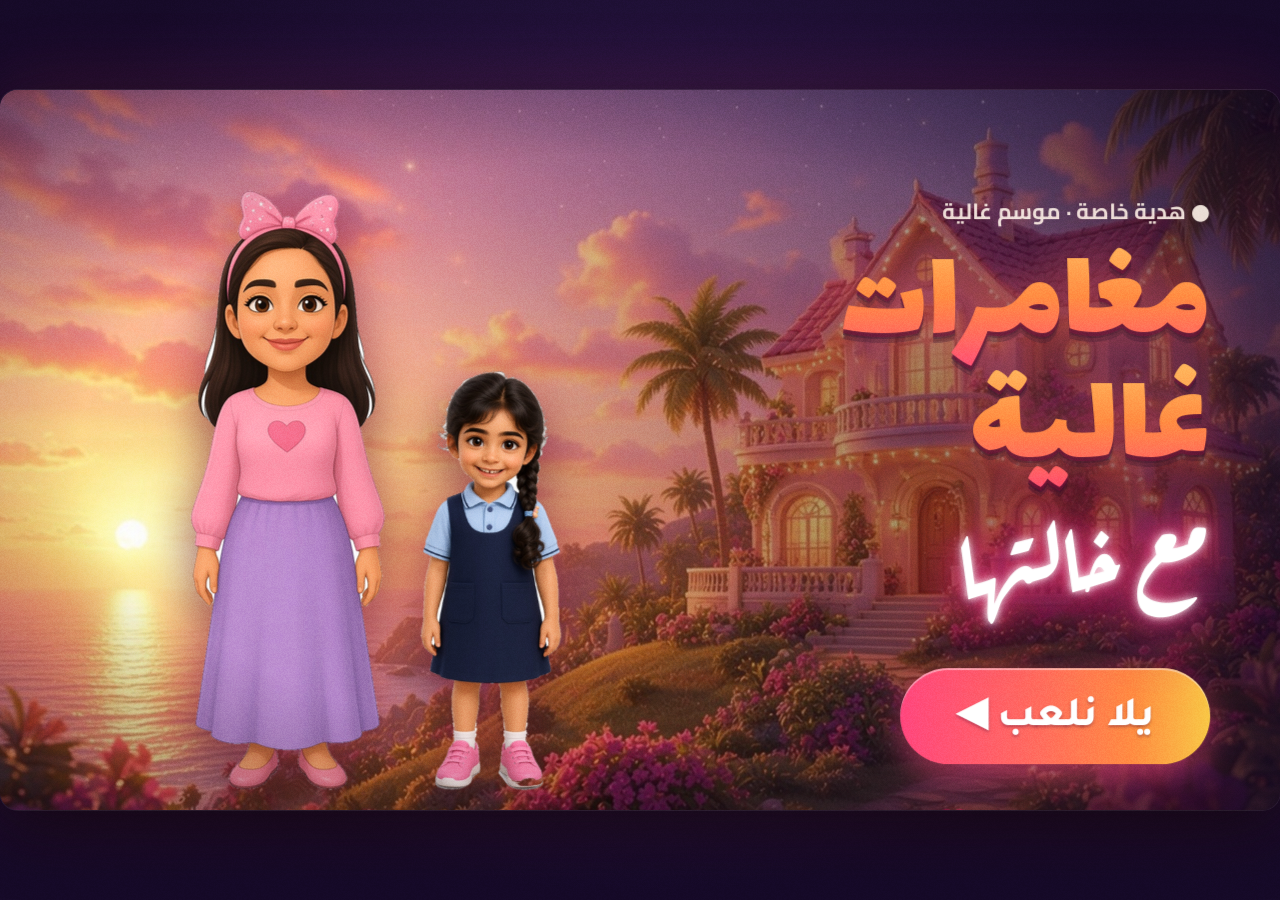
==== commit ff98344f: "v2 section: illustrated makeup close-up, nails hand, garden, wardrobe (changing room), 2D bedroom" ====
--- a/index.html
+++ b/index.html
@@ -60,6 +60,7 @@
 <script src="games.js"></script>
 <script src="school.js"></script><script src="shop.js"></script>
 <script src="v2-rooms.js"></script>
+<script src="v2-rooms2.js"></script>
 <script src="menu.js"></script>
 <script>GAME.api.buildMenu();V2.grain(document.body,{opacity:.06,vignette:false});</script>
 </body>
--- a/theme-v2.css
+++ b/theme-v2.css
@@ -106,3 +106,37 @@
 .startBox h1{background:none!important;-webkit-background-clip:border-box!important;background-clip:border-box!important;color:#fff!important}
 .startBox h1 .t1{background:linear-gradient(180deg,#ffd36e 0%,#ff8c42 45%,#ff477e 85%);-webkit-background-clip:text;background-clip:text;color:transparent;-webkit-text-fill-color:transparent}
 .startBox h1 span.t1{display:inline;margin:0;font-family:var(--v2-head);font-weight:400;font-size:132px;transform:none;text-shadow:none;animation:none;filter:drop-shadow(0 4px 0 rgba(120,20,60,.55)) drop-shadow(0 0 24px rgba(255,120,80,.35))}
+
+/* portrait phones: upright start screen (stage becomes 720x1280 only on the start screen) */
+#stage.pstart{width:720px;height:1280px}
+#stage.pstart .startBox{right:auto;left:30px;top:110px;width:660px;text-align:center}
+#stage.pstart .startBox h1 span.t1{font-size:112px}
+#stage.pstart .startBox h1 span.t2{font-size:84px}
+#stage.pstart .startChars{left:50%;margin-left:-270px;bottom:40px;width:540px;height:640px}
+#stage.pstart #start.v2hero .v2hero-bg,#stage.pstart #start{background-position:62% center}
+
+/* ---- v2 illustrated plates (2D rooms) ---- */
+.v2p .v2bgimg{will-change:transform;transform:scale(1.04)}
+.v2p .v2tw{position:absolute;width:34px;height:34px;margin:-17px 0 0 -17px;border-radius:50%;pointer-events:none;mix-blend-mode:screen;background:radial-gradient(circle,rgba(255,246,210,.95) 0,rgba(255,200,140,.55) 28%,rgba(255,160,120,0) 70%);animation:v2tw 2.4s ease-in-out infinite}
+.v2p .v2bl{background:radial-gradient(circle,rgba(255,250,230,.9) 0,rgba(255,215,160,.5) 30%,rgba(255,180,120,0) 70%);animation-duration:3.2s}
+.v2p .v2neon{position:absolute;width:190px;height:170px;margin:-85px 0 0 -95px;pointer-events:none;mix-blend-mode:screen;background:radial-gradient(ellipse,rgba(255,90,190,.55) 0,rgba(255,90,190,.18) 40%,transparent 70%);animation:v2breathe 2.6s ease-in-out infinite}
+.v2p .v2beam2{position:absolute;pointer-events:none;mix-blend-mode:screen;opacity:.5;background:linear-gradient(160deg,rgba(255,214,150,.6),rgba(255,170,110,0) 72%);clip-path:polygon(8% 0,40% 0,100% 100%,42% 100%);animation:v2beam 6s ease-in-out infinite}
+.v2p .v2mote{position:absolute;width:7px;height:7px;border-radius:50%;pointer-events:none;background:radial-gradient(circle,#fff6d0 0,rgba(255,214,150,.6) 45%,transparent 70%);animation:v2mote 9s linear infinite;opacity:0}
+.v2p .v2sunset{position:absolute;width:900px;height:420px;margin:-210px 0 0 -450px;pointer-events:none;mix-blend-mode:screen;background:radial-gradient(ellipse,rgba(255,200,140,.35),transparent 65%);animation:v2breathe 7s ease-in-out infinite}
+.v2p .v2moon{position:absolute;width:120px;height:120px;margin:-60px 0 0 -60px;pointer-events:none;mix-blend-mode:screen;background:radial-gradient(circle,rgba(255,250,210,.7),rgba(200,180,255,.2) 40%,transparent 70%);animation:v2breathe 5s ease-in-out infinite}
+.v2p .v2lampglow{position:absolute;width:260px;height:260px;margin:-130px 0 0 -130px;pointer-events:none;mix-blend-mode:screen;background:radial-gradient(circle,rgba(255,220,150,.6),rgba(255,170,100,.15) 45%,transparent 70%);animation:v2breathe 4s ease-in-out infinite}
+.v2p .v2leaves{position:absolute;inset:0;pointer-events:none;background:radial-gradient(ellipse 60% 40% at 10% 0%,rgba(255,220,160,.25),transparent 70%)}
+#lamp.off ~ .x,#night.on ~ * .v2lampglow{opacity:0}
+.v2duvet{position:absolute;inset:0;background:url(img/bg-bedroom2d.jpg) -398px -540px/1280px 720px no-repeat;-webkit-mask-image:linear-gradient(180deg,transparent 0,#000 18%);mask-image:linear-gradient(180deg,transparent 0,#000 18%)}
+.v2lamphit{position:absolute;inset:0;cursor:pointer;border-radius:40%}
+.v2bust{filter:drop-shadow(0 18px 30px rgba(60,10,40,.45)) drop-shadow(0 0 22px rgba(255,170,200,.35));animation:v2breath 4.5s ease-in-out infinite;transform-origin:50% 100%}
+.v2hand{filter:drop-shadow(0 22px 26px rgba(70,20,40,.4));animation:v2handf 5s ease-in-out infinite}
+.nail.v2pol{animation:v2pol .45s cubic-bezier(.2,.9,.3,1.4)}
+.v2-garden ~ .bed .soil{filter:saturate(.85) brightness(.95)}
+@keyframes v2tw{0%,100%{opacity:.55;transform:scale(.85)}50%{opacity:1;transform:scale(1.15)}}
+@keyframes v2breathe{0%,100%{opacity:.7}50%{opacity:1}}
+@keyframes v2mote{0%{opacity:0;transform:translate(0,0)}15%{opacity:.9}85%{opacity:.7}100%{opacity:0;transform:translate(30px,-140px)}}
+@keyframes v2breath{0%,100%{transform:scale(1)}50%{transform:scale(1.012) translateY(-2px)}}
+@keyframes v2pol{0%{transform-box:fill-box;transform-origin:50% 50%;transform:scale(.4);fill-opacity:0}100%{transform-box:fill-box;transform-origin:50% 50%;transform:scale(1)}}
+@keyframes v2handf{0%,100%{transform:translateY(0)}50%{transform:translateY(-6px)}}
+#scene:has(.v2-bedroom) .prop.tv,#scene:has(.v2-bedroom) .prop.curt{display:none}
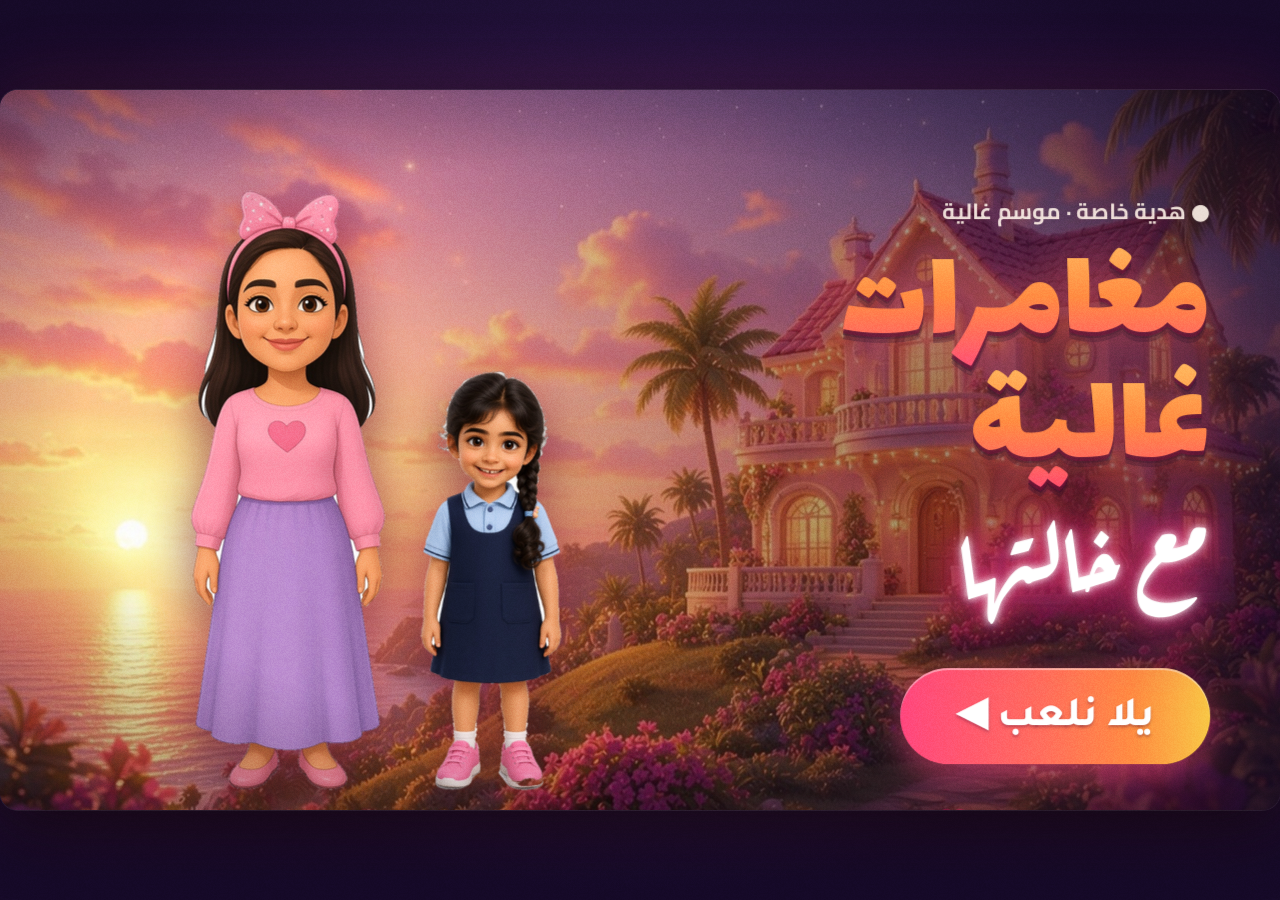
==== commit dc36dd0c: "Toy room (غرفة الألعاب): illustrated toy room with 16 playable toys, Ghalia sprite walks + reacts, W" ====
--- a/index.html
+++ b/index.html
@@ -61,6 +61,7 @@
 <script src="school.js"></script><script src="shop.js"></script>
 <script src="v2-rooms.js"></script>
 <script src="v2-rooms2.js"></script>
+<script src="toyroom.js"></script>
 <script src="menu.js"></script>
 <script>GAME.api.buildMenu();V2.grain(document.body,{opacity:.06,vignette:false});</script>
 </body>
--- a/theme-v2.css
+++ b/theme-v2.css
@@ -140,3 +140,32 @@
 @keyframes v2pol{0%{transform-box:fill-box;transform-origin:50% 50%;transform:scale(.4);fill-opacity:0}100%{transform-box:fill-box;transform-origin:50% 50%;transform:scale(1)}}
 @keyframes v2handf{0%,100%{transform:translateY(0)}50%{transform:translateY(-6px)}}
 #scene:has(.v2-bedroom) .prop.tv,#scene:has(.v2-bedroom) .prop.curt{display:none}
+.v2spr{position:absolute;inset:0;background-repeat:no-repeat;filter:drop-shadow(0 14px 16px rgba(60,20,40,.35))}
+.v2shine{position:absolute;left:18%;top:8%;width:30%;height:30%;border-radius:50%;background:radial-gradient(circle,rgba(255,255,255,.35),transparent 70%);mix-blend-mode:screen;pointer-events:none;animation:v2breathe 3s ease-in-out infinite}
+.v2p .v2water{position:absolute;width:200px;height:140px;margin:-70px 0 0 -100px;pointer-events:none;mix-blend-mode:screen;background:radial-gradient(ellipse,rgba(120,220,255,.4),transparent 70%);animation:v2breathe 3s ease-in-out infinite}
+.v2p .v2steam{position:absolute;width:220px;height:300px;margin:-150px 0 0 -110px;pointer-events:none;background:radial-gradient(ellipse,rgba(255,255,255,.22),transparent 65%);filter:blur(6px);animation:v2steam 8s ease-in-out infinite}
+@keyframes v2steam{0%,100%{transform:translateY(20px) scale(.9);opacity:.3}50%{transform:translateY(-30px) scale(1.1);opacity:.8}}
+.v2oven{position:absolute;inset:0;width:100%;height:100%;filter:drop-shadow(0 16px 18px rgba(60,20,40,.35))}
+.v2ovenglow{position:absolute;left:18%;top:36%;width:64%;height:30%;border-radius:20%;pointer-events:none;mix-blend-mode:screen;background:radial-gradient(ellipse,rgba(255,170,80,.0),transparent 70%);transition:background .5s}
+#oven.on .v2ovenglow{background:radial-gradient(ellipse,rgba(255,170,80,.85),rgba(255,120,60,.3) 50%,transparent 75%);animation:v2breathe 1s ease-in-out infinite}
+#oven .pbar{z-index:2}
+.prop.v2ghost>svg,.prop.v2ghost>img{opacity:0}
+.v2fig{width:100%;height:100%;object-fit:contain;object-position:50% 100%;filter:drop-shadow(0 10px 12px rgba(60,20,40,.3))}
+.sboard.v2board{left:378px;top:126px;width:528px;height:282px;background:transparent;border:0;box-shadow:none;border-radius:6px}
+.v2p .v2gold{background:radial-gradient(ellipse,rgba(255,210,110,.55),rgba(255,180,90,.15) 45%,transparent 70%)}
+/* section 4: games + menu */
+.v2pot{position:absolute;left:0;bottom:-8px;width:160px;height:141px;z-index:2;object-fit:contain;filter:drop-shadow(0 10px 10px rgba(40,20,0,.35))}
+.hole .pop{z-index:1}
+.basket{filter:drop-shadow(0 12px 14px rgba(30,10,40,.4))}
+.bal svg{filter:drop-shadow(0 8px 10px rgba(40,20,60,.28)) saturate(1.1)}
+.fall svg{filter:drop-shadow(0 0 10px rgba(255,220,120,.9))}
+.mf{border:3px solid rgba(255,236,200,.9);box-shadow:0 14px 26px rgba(40,10,40,.45),inset 0 0 0 2px rgba(255,255,255,.35)}
+.mf.back{background:radial-gradient(circle at 30% 25%,rgba(255,255,255,.45),transparent 40%),linear-gradient(145deg,#ff6fae,#9b5cff 70%,#5b2ea8);font-family:var(--v2-head);text-shadow:0 0 18px rgba(255,220,150,.9)}
+.mf.front{background:linear-gradient(#fffaf3,#ffe6f2)}
+.ovl{background:radial-gradient(ellipse at 50% 40%,rgba(40,14,60,.35),rgba(22,10,40,.7))!important;backdrop-filter:blur(3px)}
+.ovbox{background:linear-gradient(160deg,rgba(60,24,80,.86),rgba(28,12,48,.92))!important;border:1.5px solid rgba(255,190,220,.45)!important;box-shadow:0 30px 60px rgba(8,0,20,.6),0 0 40px rgba(255,71,126,.35),inset 0 1px 0 rgba(255,255,255,.25)!important;border-radius:36px!important}
+.ovbox h3{font-family:var(--v2-head);font-weight:400;color:#fff!important;text-shadow:0 0 18px rgba(255,120,180,.8)}
+.ovbox p{color:rgba(255,236,246,.88)!important}
+.hud{background:linear-gradient(160deg,rgba(60,24,80,.85),rgba(28,12,48,.9))!important;border:1.5px solid rgba(255,190,220,.45);box-shadow:0 12px 26px rgba(8,0,20,.5),0 0 22px rgba(255,71,126,.35)!important}
+.card.v2card .ic{width:96px!important;height:96px!important;top:18px!important;left:auto!important;right:18px!important;transform:none!important;padding:10px;background:rgba(255,255,255,.82);backdrop-filter:blur(4px);border-radius:50%}
+.card.v2card .ic svg,.card.v2card .ic img{width:100%;height:100%}
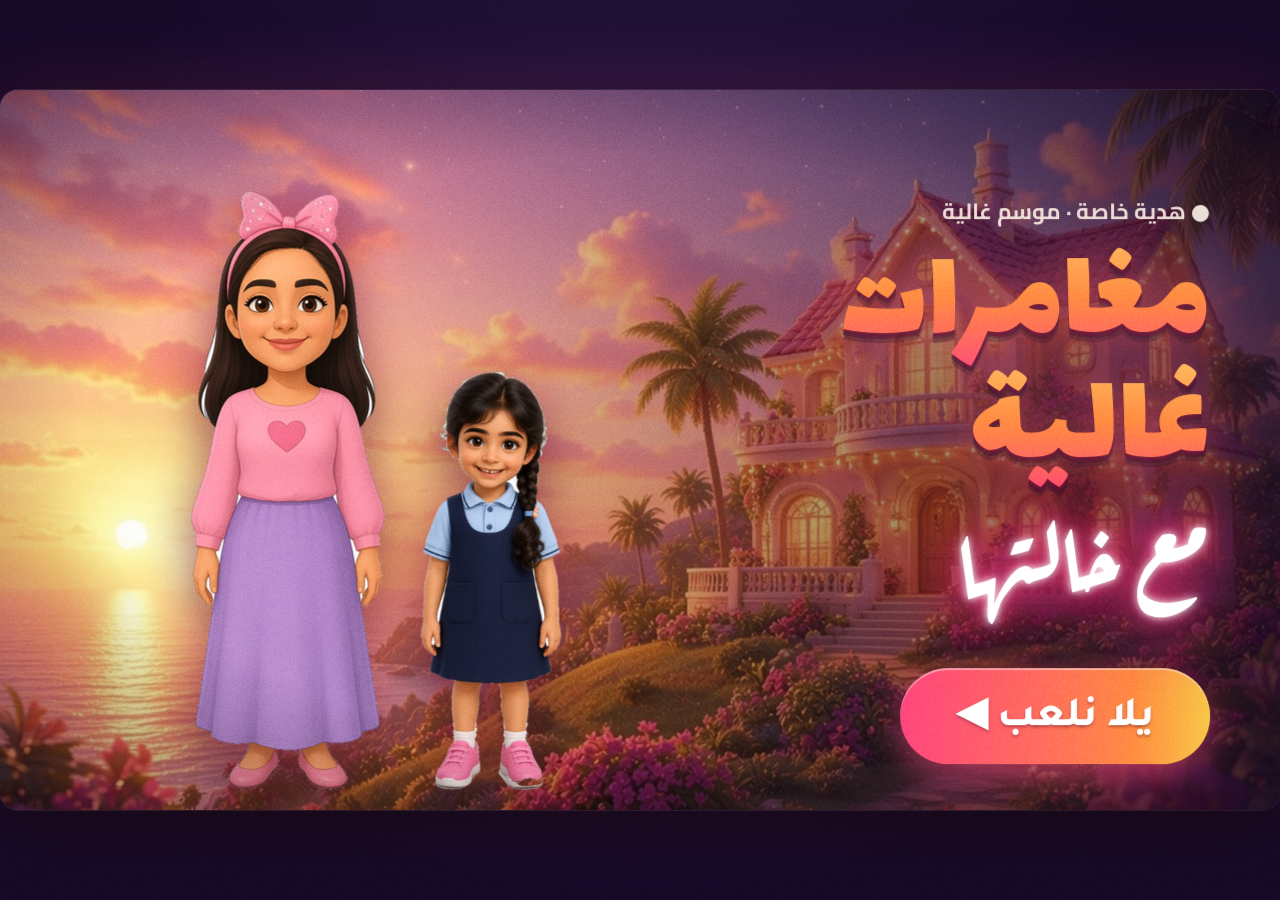
==== commit e3a911a2: "pool world: illustrated water park + 3 first-person slide rides (spiral, drop, rainbow tube), splash" ====
--- a/index.html
+++ b/index.html
@@ -62,6 +62,7 @@
 <script src="v2-rooms.js"></script>
 <script src="v2-rooms2.js"></script>
 <script src="toyroom.js"></script>
+<script src="pool-room.js"></script>
 <script src="menu.js"></script>
 <script>GAME.api.buildMenu();V2.grain(document.body,{opacity:.06,vignette:false});</script>
 </body>
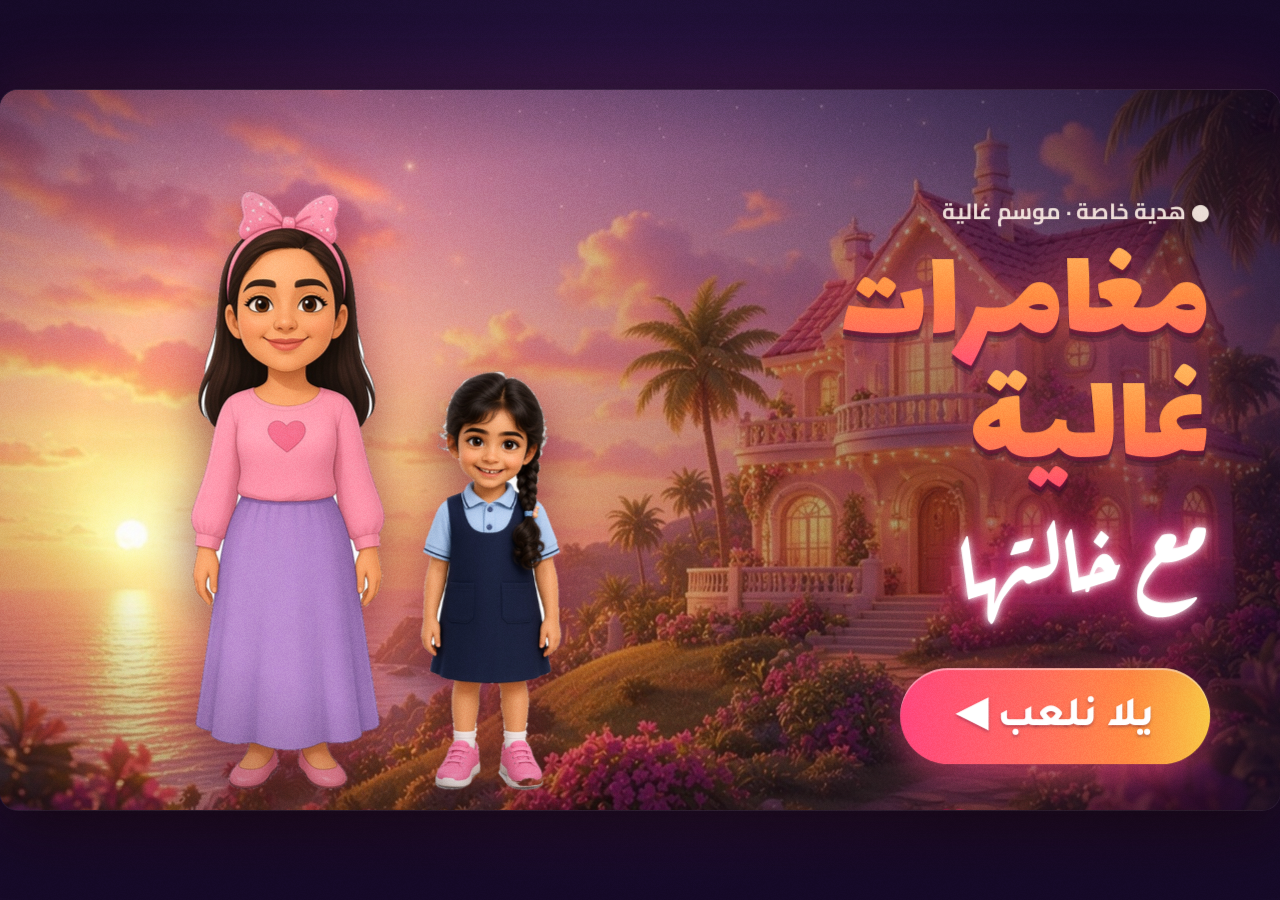
==== commit 5af3102e: "School dot-tracing letters (أكتب مع غالية): 28 Arabic + A-Z upper/lower, ordered strokes, chalkboard" ====
--- a/index.html
+++ b/index.html
@@ -59,6 +59,7 @@
 <script src="life.js"></script>
 <script src="games.js"></script>
 <script src="school.js"></script><script src="shop.js"></script>
+<script src="trace-entry.js"></script>
 <script src="v2-rooms.js"></script>
 <script src="v2-rooms2.js"></script>
 <script src="toyroom.js"></script>
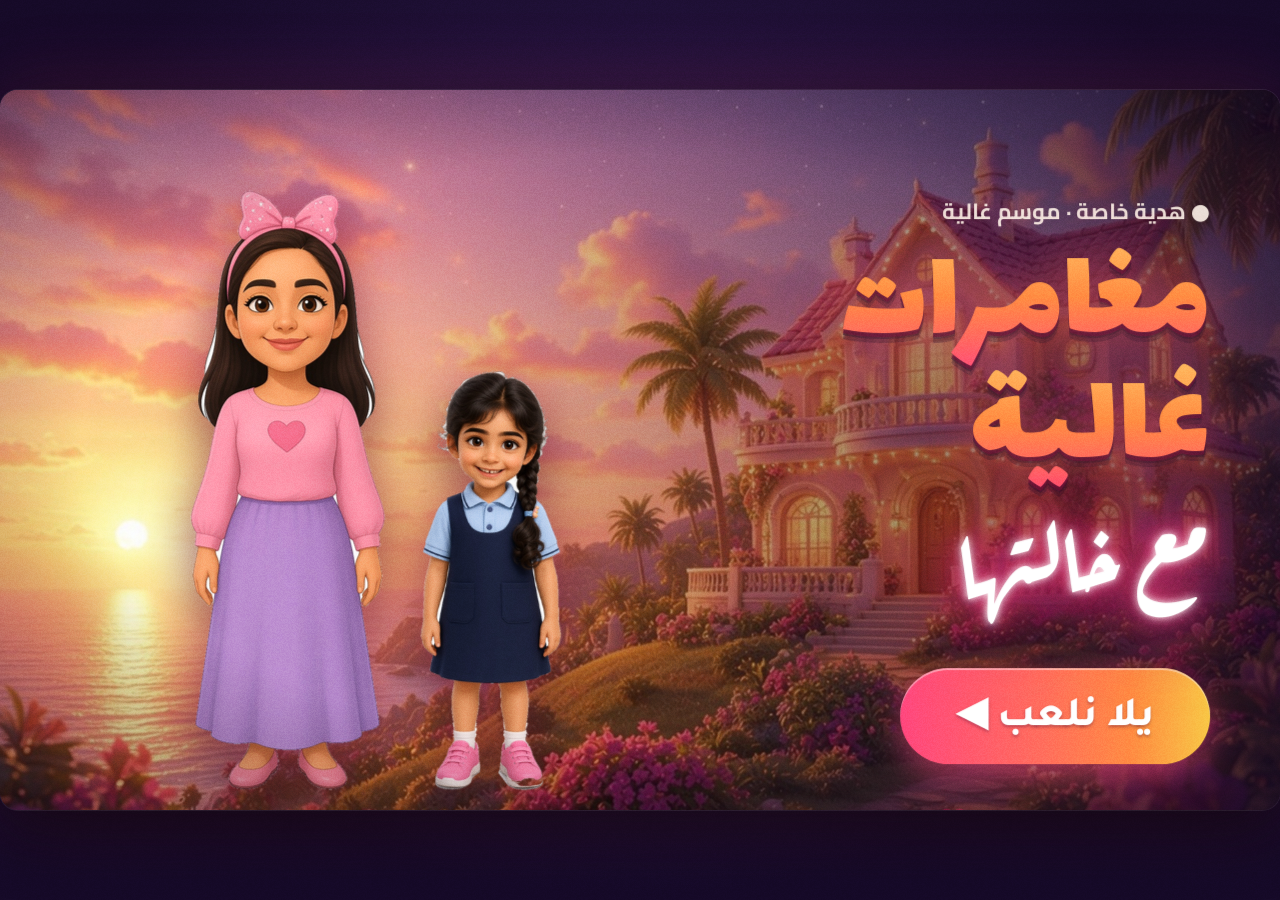
==== commit 6557459b: "Bedroom sleep: Ghalia tucks under the quilt with her teddy, and Khala can sleep beside her Adds a cl" ====
--- a/index.html
+++ b/index.html
@@ -11,6 +11,7 @@
 <link rel="stylesheet" href="style.css">
 <link rel="stylesheet" href="chrome.css">
 <link rel="stylesheet" href="theme-v2.css">
+<link rel="stylesheet" href="bedroom-sleep.css">
 <meta name="theme-color" content="#160a28">
 </head>
 <body>
@@ -62,6 +63,7 @@
 <script src="trace-entry.js"></script>
 <script src="v2-rooms.js"></script>
 <script src="v2-rooms2.js"></script>
+<script src="bedroom-sleep.js"></script>
 <script src="toyroom.js"></script>
 <script src="pool-room.js"></script>
 <script src="menu.js"></script>
--- a/bedroom-sleep.css
+++ b/bedroom-sleep.css
@@ -0,0 +1,57 @@
+/* Bedroom sleep: Ghalia tucks in with her teddy, Khala can sleep beside her. */
+#scene.sl-asleep .v2lampglow{opacity:0}
+#scene.sl-asleep .v2tw{opacity:.4}
+#scene.sl-asleep .v2duvet,#scene.sl-asleep .prop.v2hide-bed{visibility:hidden}
+
+.sl-overlay{position:absolute;left:0;top:0;width:1280px;height:720px;z-index:13;pointer-events:none;opacity:0;transform-origin:820px 390px}
+.sl-overlay img{position:absolute;inset:0;width:100%;height:100%;object-fit:fill;pointer-events:none;-webkit-user-drag:none}
+.sl-overlay.on{pointer-events:auto;opacity:1;animation:slTuck .9s cubic-bezier(.2,.8,.2,1) both}
+.sl-overlay.breath{animation:slBreath 3.4s ease-in-out infinite}
+.sl-overlay.fade{animation:slFade .55s ease both}
+.sl-overlay.together{transform-origin:760px 360px}
+@keyframes slTuck{0%{opacity:0;transform:translateY(22px) scale(.97)}100%{opacity:1;transform:translateY(0) scale(1)}}
+@keyframes slFade{from{opacity:0}to{opacity:1}}
+@keyframes slBreath{0%,100%{transform:translateY(0) scale(1,1)}50%{transform:translateY(-2px) scale(1.008,1.014)}}
+
+.sl-night{position:absolute;inset:0;z-index:12;pointer-events:none;opacity:0;transition:opacity 1.3s ease}
+.sl-night.on{opacity:1}
+.sl-dim{position:absolute;inset:0;background:
+  radial-gradient(ellipse 300px 280px at 350px 200px,transparent 0 50%,rgba(10,8,40,.28) 78%,rgba(8,6,36,.55) 100%),
+  radial-gradient(ellipse 460px 300px at 820px 360px,rgba(120,140,210,.1),transparent 70%)}
+.sl-moonbeam{position:absolute;left:160px;top:20px;width:720px;height:600px;pointer-events:none;mix-blend-mode:screen;
+  background:radial-gradient(ellipse 70% 55% at 28% 22%,rgba(230,238,255,.32) 0,rgba(200,220,255,.12) 42%,transparent 72%);
+  animation:slBeam 5s ease-in-out infinite}
+@keyframes slBeam{0%,100%{opacity:.75}50%{opacity:1}}
+.sl-stari{position:absolute;width:10px;height:10px;background:#fff8d0;clip-path:polygon(50% 0,61% 35%,100% 50%,61% 65%,50% 100%,39% 65%,0 50%,39% 35%);
+  animation:slTw 1.8s ease-in-out infinite alternate;filter:drop-shadow(0 0 4px #fff6)}
+@keyframes slTw{0%{opacity:.25;transform:scale(.7) rotate(0)}100%{opacity:1;transform:scale(1.15) rotate(20deg)}}
+
+.sl-zzz{position:absolute;z-index:16;pointer-events:none;font:900 28px/1 Tajawal,Cairo,sans-serif;color:#fff6c2;text-shadow:0 2px 8px #2a1870,0 0 12px #c9b4ff;opacity:0}
+.sl-zzz.on{opacity:1}
+.sl-zzz i{position:absolute;font-style:normal;opacity:0;animation:slZ 2.6s linear infinite}
+.sl-zzz i:nth-child(2){animation-delay:.85s}
+.sl-zzz i:nth-child(3){animation-delay:1.7s}
+@keyframes slZ{0%{transform:translate(0,0) scale(.4);opacity:0}20%{opacity:1}100%{transform:translate(28px,-70px) scale(1.15);opacity:0}}
+
+.sl-dock{position:absolute;left:50%;bottom:18px;transform:translateX(-50%);z-index:40;display:flex;gap:12px;padding:8px 12px;
+  border-radius:28px;background:rgba(28,16,48,.45);border:1.5px solid rgba(255,255,255,.4);
+  backdrop-filter:blur(12px) saturate(1.25);-webkit-backdrop-filter:blur(12px) saturate(1.25);
+  box-shadow:0 10px 28px rgba(20,0,40,.35);pointer-events:auto}
+.sl-btn{all:unset;cursor:pointer;min-width:86px;display:flex;flex-direction:column;align-items:center;gap:3px;
+  font:800 15px/1.1 Tajawal,Cairo,sans-serif;color:#fff;text-shadow:0 1px 3px rgba(40,0,30,.55)}
+.sl-btn i{font-style:normal;width:58px;height:58px;border-radius:50%;display:grid;place-items:center;font-size:28px;
+  background:linear-gradient(160deg,#ff9ad0,#e4459a);border:3px solid #fff;
+  box-shadow:0 5px 14px rgba(160,20,90,.4),inset 0 2px 0 rgba(255,255,255,.5);transition:transform .15s}
+.sl-btn:hover i{transform:translateY(-3px) rotate(-6deg)}
+.sl-btn:active i{transform:scale(.9)}
+.sl-btn.sl-wake i{background:linear-gradient(160deg,#ffe08a,#ffb347)}
+.sl-btn.sl-khala i{background:linear-gradient(160deg,#ffb3e0,#c77dff)}
+.sl-btn[hidden]{display:none}
+.sl-btn:disabled{opacity:.45;cursor:default}
+.sl-btn:disabled i{transform:none;filter:grayscale(.3)}
+
+.char.sl-tucked{opacity:0!important;pointer-events:none!important;transition:opacity .45s ease}
+#scene.sl-asleep .char{pointer-events:none}
+
+/* hide default zzz on standing sprite while we use our own */
+#scene.sl-asleep .char .zzz{display:none}
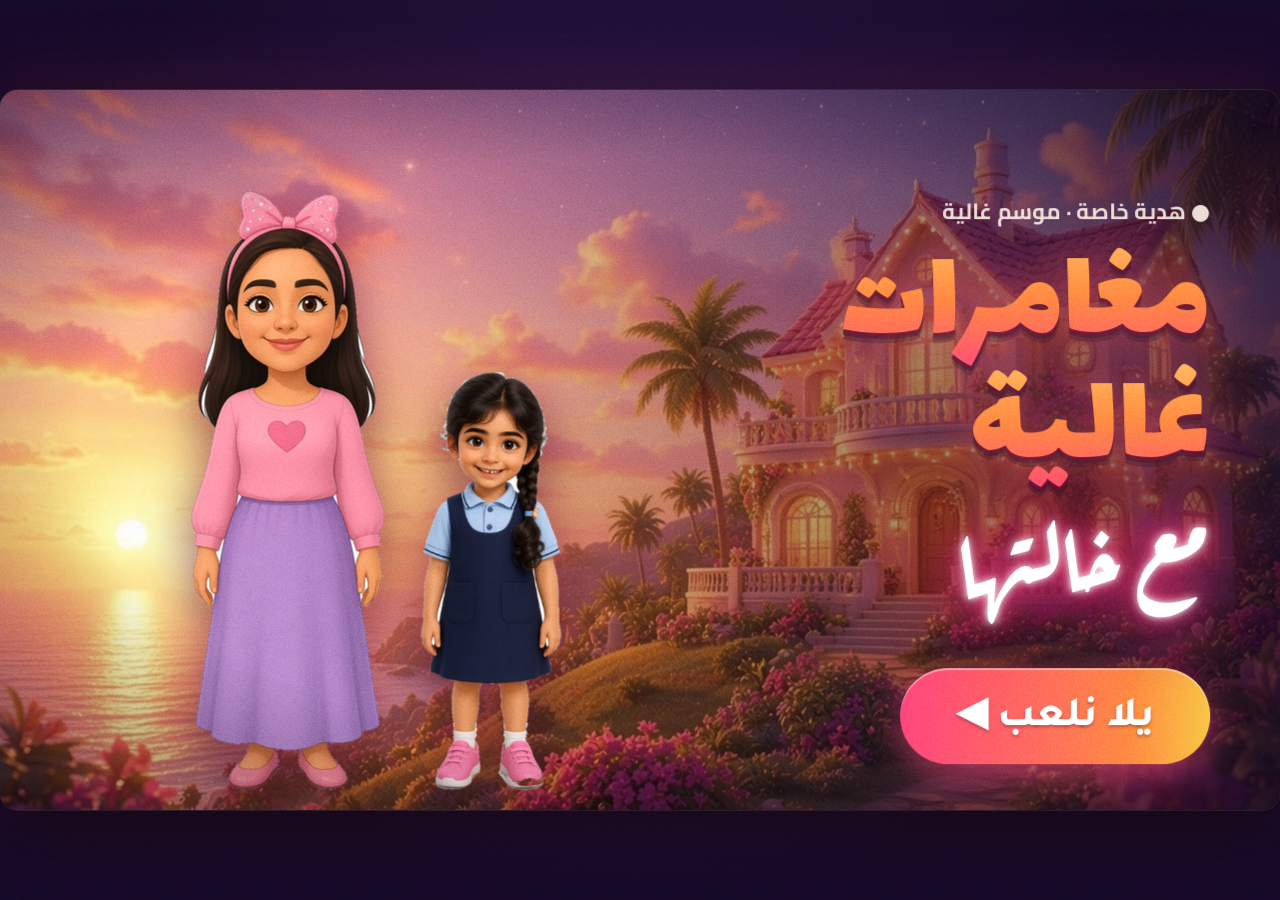
==== commit c1358f99: "Add Ghalia's cousins and family as playable characters Hoor, Nada, Fahad, Abdullah, Saud, Saif and M" ====
--- a/index.html
+++ b/index.html
@@ -12,6 +12,7 @@
 <link rel="stylesheet" href="chrome.css">
 <link rel="stylesheet" href="theme-v2.css">
 <link rel="stylesheet" href="bedroom-sleep.css">
+<link rel="stylesheet" href="family-play.css">
 <meta name="theme-color" content="#160a28">
 </head>
 <body>
@@ -66,6 +67,9 @@
 <script src="bedroom-sleep.js"></script>
 <script src="toyroom.js"></script>
 <script src="pool-room.js"></script>
+<script src="family-sprite-atlas.js"></script>
+<script src="family-sprite.js"></script>
+<script src="family-play.js"></script>
 <script src="menu.js"></script>
 <script>GAME.api.buildMenu();V2.grain(document.body,{opacity:.06,vignette:false});</script>
 </body>
--- a/bedroom-sleep.css
+++ b/bedroom-sleep.css
@@ -1,17 +1,21 @@
-/* Bedroom sleep: Ghalia tucks in with her teddy, Khala can sleep beside her. */
+/* Bedroom sleep: climb into the real bed, quilt over bodies, heads on the pillows. */
 #scene.sl-asleep .v2lampglow{opacity:0}
 #scene.sl-asleep .v2tw{opacity:.4}
 #scene.sl-asleep .v2duvet,#scene.sl-asleep .prop.v2hide-bed{visibility:hidden}
 
-.sl-overlay{position:absolute;left:0;top:0;width:1280px;height:720px;z-index:13;pointer-events:none;opacity:0;transform-origin:820px 390px}
-.sl-overlay img{position:absolute;inset:0;width:100%;height:100%;object-fit:fill;pointer-events:none;-webkit-user-drag:none}
-.sl-overlay.on{pointer-events:auto;opacity:1;animation:slTuck .9s cubic-bezier(.2,.8,.2,1) both}
-.sl-overlay.breath{animation:slBreath 3.4s ease-in-out infinite}
-.sl-overlay.fade{animation:slFade .55s ease both}
-.sl-overlay.together{transform-origin:760px 360px}
-@keyframes slTuck{0%{opacity:0;transform:translateY(22px) scale(.97)}100%{opacity:1;transform:translateY(0) scale(1)}}
-@keyframes slFade{from{opacity:0}to{opacity:1}}
-@keyframes slBreath{0%,100%{transform:translateY(0) scale(1,1)}50%{transform:translateY(-2px) scale(1.008,1.014)}}
+/* Lock group shares the painted plate's parallax so sleepers stay on the bed. */
+#sl-lock{position:absolute;left:0;top:0;width:1280px;height:720px;z-index:14;pointer-events:none;transform-origin:50% 50%}
+#sl-lock.hot{pointer-events:auto}
+.sl-sleeper{position:absolute;opacity:0;z-index:3;pointer-events:none;filter:drop-shadow(0 10px 12px rgba(70,20,40,.28));will-change:left,top,opacity,transform}
+.sl-sleeper img{display:block;width:100%;height:100%;pointer-events:none;-webkit-user-drag:none}
+.sl-sleeper.on{opacity:1}
+.sl-sleeper.breath{animation:slSbreath 3.4s ease-in-out infinite;transform-origin:70% 55%}
+@keyframes slSbreath{0%,100%{transform:translateY(0) scale(1,1)}50%{transform:translateY(-1.5px) scale(1.008,1.012)}}
+
+.sl-quilt{position:absolute;left:0;top:0;width:1280px;height:720px;z-index:5;pointer-events:none;
+  clip-path:inset(70% 0 0 0);transition:clip-path .85s cubic-bezier(.3,.8,.2,1)}
+.sl-quilt.up{clip-path:inset(0)}
+.sl-quilt img{display:block;width:1280px;height:720px;pointer-events:none;-webkit-user-drag:none}
 
 .sl-night{position:absolute;inset:0;z-index:12;pointer-events:none;opacity:0;transition:opacity 1.3s ease}
 .sl-night.on{opacity:1}
@@ -26,7 +30,7 @@
   animation:slTw 1.8s ease-in-out infinite alternate;filter:drop-shadow(0 0 4px #fff6)}
 @keyframes slTw{0%{opacity:.25;transform:scale(.7) rotate(0)}100%{opacity:1;transform:scale(1.15) rotate(20deg)}}
 
-.sl-zzz{position:absolute;z-index:16;pointer-events:none;font:900 28px/1 Tajawal,Cairo,sans-serif;color:#fff6c2;text-shadow:0 2px 8px #2a1870,0 0 12px #c9b4ff;opacity:0}
+.sl-zzz{position:absolute;z-index:8;pointer-events:none;font:900 28px/1 Tajawal,Cairo,sans-serif;color:#fff6c2;text-shadow:0 2px 8px #2a1870,0 0 12px #c9b4ff;opacity:0}
 .sl-zzz.on{opacity:1}
 .sl-zzz i{position:absolute;font-style:normal;opacity:0;animation:slZ 2.6s linear infinite}
 .sl-zzz i:nth-child(2){animation-delay:.85s}
@@ -50,8 +54,8 @@
 .sl-btn:disabled{opacity:.45;cursor:default}
 .sl-btn:disabled i{transform:none;filter:grayscale(.3)}
 
-.char.sl-tucked{opacity:0!important;pointer-events:none!important;transition:opacity .45s ease}
-#scene.sl-asleep .char{pointer-events:none}
+/* Standing sprites must actually vanish once they have climbed in. */
+.char.sl-tucked,.char.sl-tucked img{opacity:0!important;visibility:hidden!important;pointer-events:none!important;transition:none!important;animation:none!important}
 
-/* hide default zzz on standing sprite while we use our own */
-#scene.sl-asleep .char .zzz{display:none}
+.sl-bedhit{position:absolute;left:480px;top:250px;width:540px;height:360px;z-index:6;pointer-events:none}
+#sl-lock.hot .sl-bedhit{pointer-events:auto}
--- a/family-play.css
+++ b/family-play.css
@@ -0,0 +1,28 @@
+/* Family + cousins: name tags, speech, play dock, 2D sprites */
+.fam-char{position:absolute;pointer-events:auto;cursor:pointer;transform-origin:50% 100%;-webkit-tap-highlight-color:transparent;user-select:none}
+.fam-char .fam-card{display:block;pointer-events:none;filter:drop-shadow(0 8px 5px rgba(60,20,40,.32));background-repeat:no-repeat}
+.fam-char .fam-tag{position:absolute;left:50%;top:-4px;bottom:auto;transform:translate(-50%,-100%);white-space:nowrap;padding:2px 8px;border-radius:999px;background:rgba(255,255,255,.92);border:1.5px solid rgba(236,28,121,.55);color:#9a245e;font:800 13px/1.2 Tajawal,Alexandria,system-ui,sans-serif;box-shadow:0 3px 8px rgba(90,20,60,.18);pointer-events:none;z-index:2}
+.fam-char.lift{filter:brightness(1.06);z-index:400!important}
+.fam-char.hiding .fam-card{filter:drop-shadow(0 8px 5px rgba(60,20,40,.32)) brightness(.92);opacity:.82}
+.fam-char.found .fam-tag{background:#fff3a8;border-color:#e0b000}
+.fam-say{position:absolute;transform:translate(-50%,-100%);padding:7px 12px;border-radius:16px;background:#fff;color:#7a2c64;font:800 15px/1.25 Tajawal,system-ui,sans-serif;box-shadow:0 8px 20px rgba(120,40,90,.28);pointer-events:none;white-space:nowrap;z-index:80;animation:famPop .25s cubic-bezier(.3,1.6,.5,1)}
+.fam-say small{display:block;font-size:11px;opacity:.7;font-weight:700}
+@keyframes famPop{from{opacity:0;transform:translate(-50%,-80%) scale(.85)}to{opacity:1;transform:translate(-50%,-100%) scale(1)}}
+.fam-heart{position:absolute;pointer-events:none;font-size:22px;z-index:90;animation:famUp 1.1s ease-out forwards}
+@keyframes famUp{0%{opacity:0;transform:translate(-50%,0) scale(.4)}20%{opacity:1;transform:translate(-50%,-10px) scale(1.1)}100%{opacity:0;transform:translate(-50%,-90px) scale(.9)}}
+.fam-ball{position:absolute;width:28px;height:28px;margin:-14px 0 0 -14px;border-radius:50%;background:radial-gradient(circle at 32% 28%,#fff, #ff5a5a 38%,#c81c1c 70%);box-shadow:inset -4px -5px 0 rgba(0,0,0,.18),0 4px 0 rgba(80,20,20,.25);border:2px solid rgba(80,20,20,.45);z-index:70;pointer-events:none}
+.fam-ring{position:absolute;border:3px dashed rgba(255,105,170,.7);border-radius:50%;pointer-events:none;z-index:5;transform:translate(-50%,-50%)}
+.fam-dock{position:absolute;left:50%;bottom:10px;transform:translateX(-50%);z-index:12;display:flex;flex-wrap:wrap;gap:6px;justify-content:center;max-width:96%;pointer-events:auto;direction:rtl}
+.fam-dock button{appearance:none;border:0;cursor:pointer;padding:7px 11px;border-radius:999px;background:rgba(40,16,58,.55);border:1.5px solid rgba(255,244,234,.7);color:#fff8f0;font:800 13px/1 Tajawal,system-ui,sans-serif;backdrop-filter:blur(8px);-webkit-backdrop-filter:blur(8px);box-shadow:0 4px 12px rgba(90,30,80,.25)}
+.fam-dock button:active{transform:scale(.94)}
+.fam-dock button.on{background:linear-gradient(135deg,rgba(255,105,170,.9),rgba(110,190,255,.85));color:#3a1040}
+#room .fam-dock{bottom:8px}
+body.riding .fam-dock{display:none}
+.fam-splash{position:absolute;width:10px;height:10px;border-radius:50%;background:#c9f4ff;border:1.5px solid rgba(70,140,200,.8);pointer-events:none;z-index:80;animation:famSpl .7s ease-out forwards}
+@keyframes famSpl{to{opacity:0;transform:translate(var(--x),var(--y)) scale(.4)}}
+@media(max-width:700px){.fam-char .fam-tag{font-size:11px;padding:1px 6px}.fam-dock button{font-size:12px;padding:6px 9px}}
+#room .fam-dock{position:fixed;left:50%;top:max(108px, calc(env(safe-area-inset-top) + 96px));bottom:auto;right:auto;width:auto;max-width:80%;padding:0;transform:translateX(-50%);z-index:70}
+.fam-dock.fam-pool{position:fixed;left:0;right:0;width:auto;transform:none;padding:0 10px;
+  top:max(58px, calc(env(safe-area-inset-top) + 52px));bottom:auto;z-index:12}
+.fam-dock.fam-house{position:fixed;top:max(70px, calc(env(safe-area-inset-top) + 62px));bottom:auto;left:50%;transform:translateX(-50%);width:auto;max-width:90%}
+.fam-tag3d{position:fixed;transform:translate(-50%,0);z-index:9;pointer-events:none;bottom:auto}
